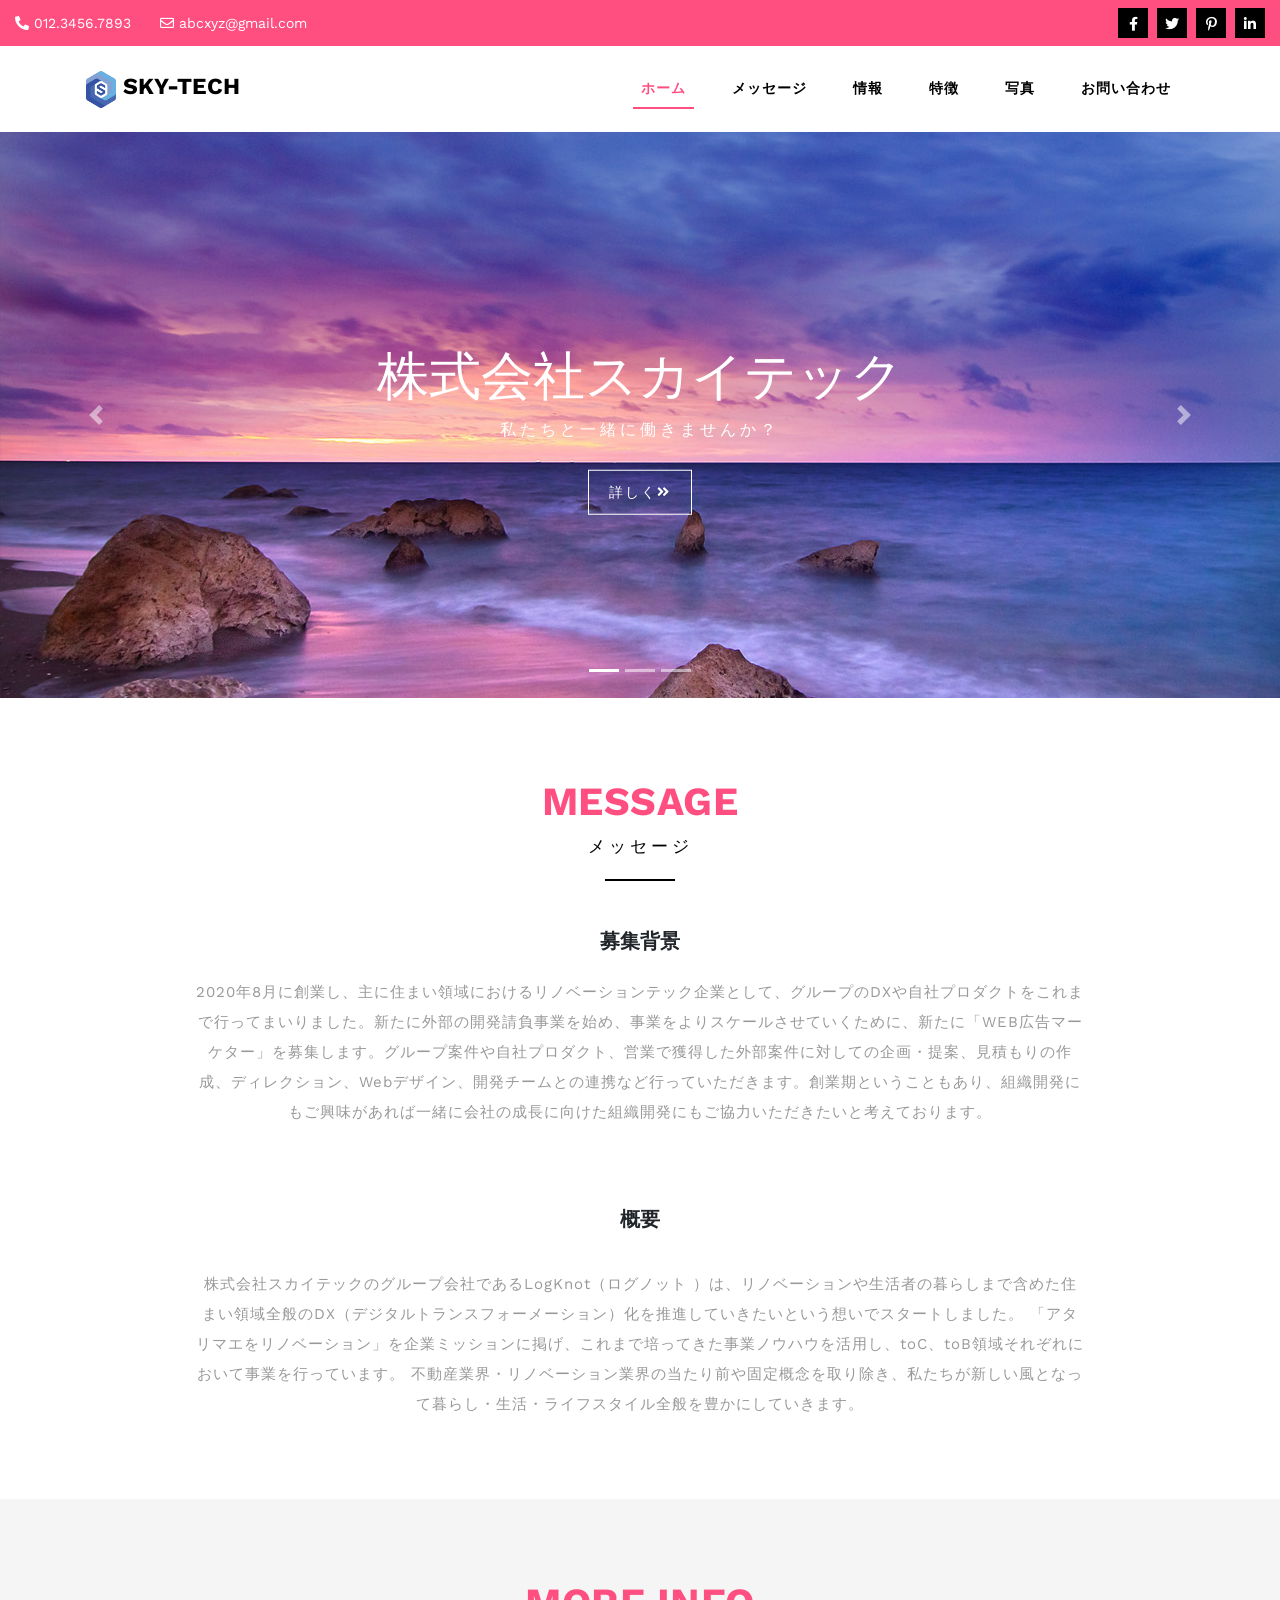
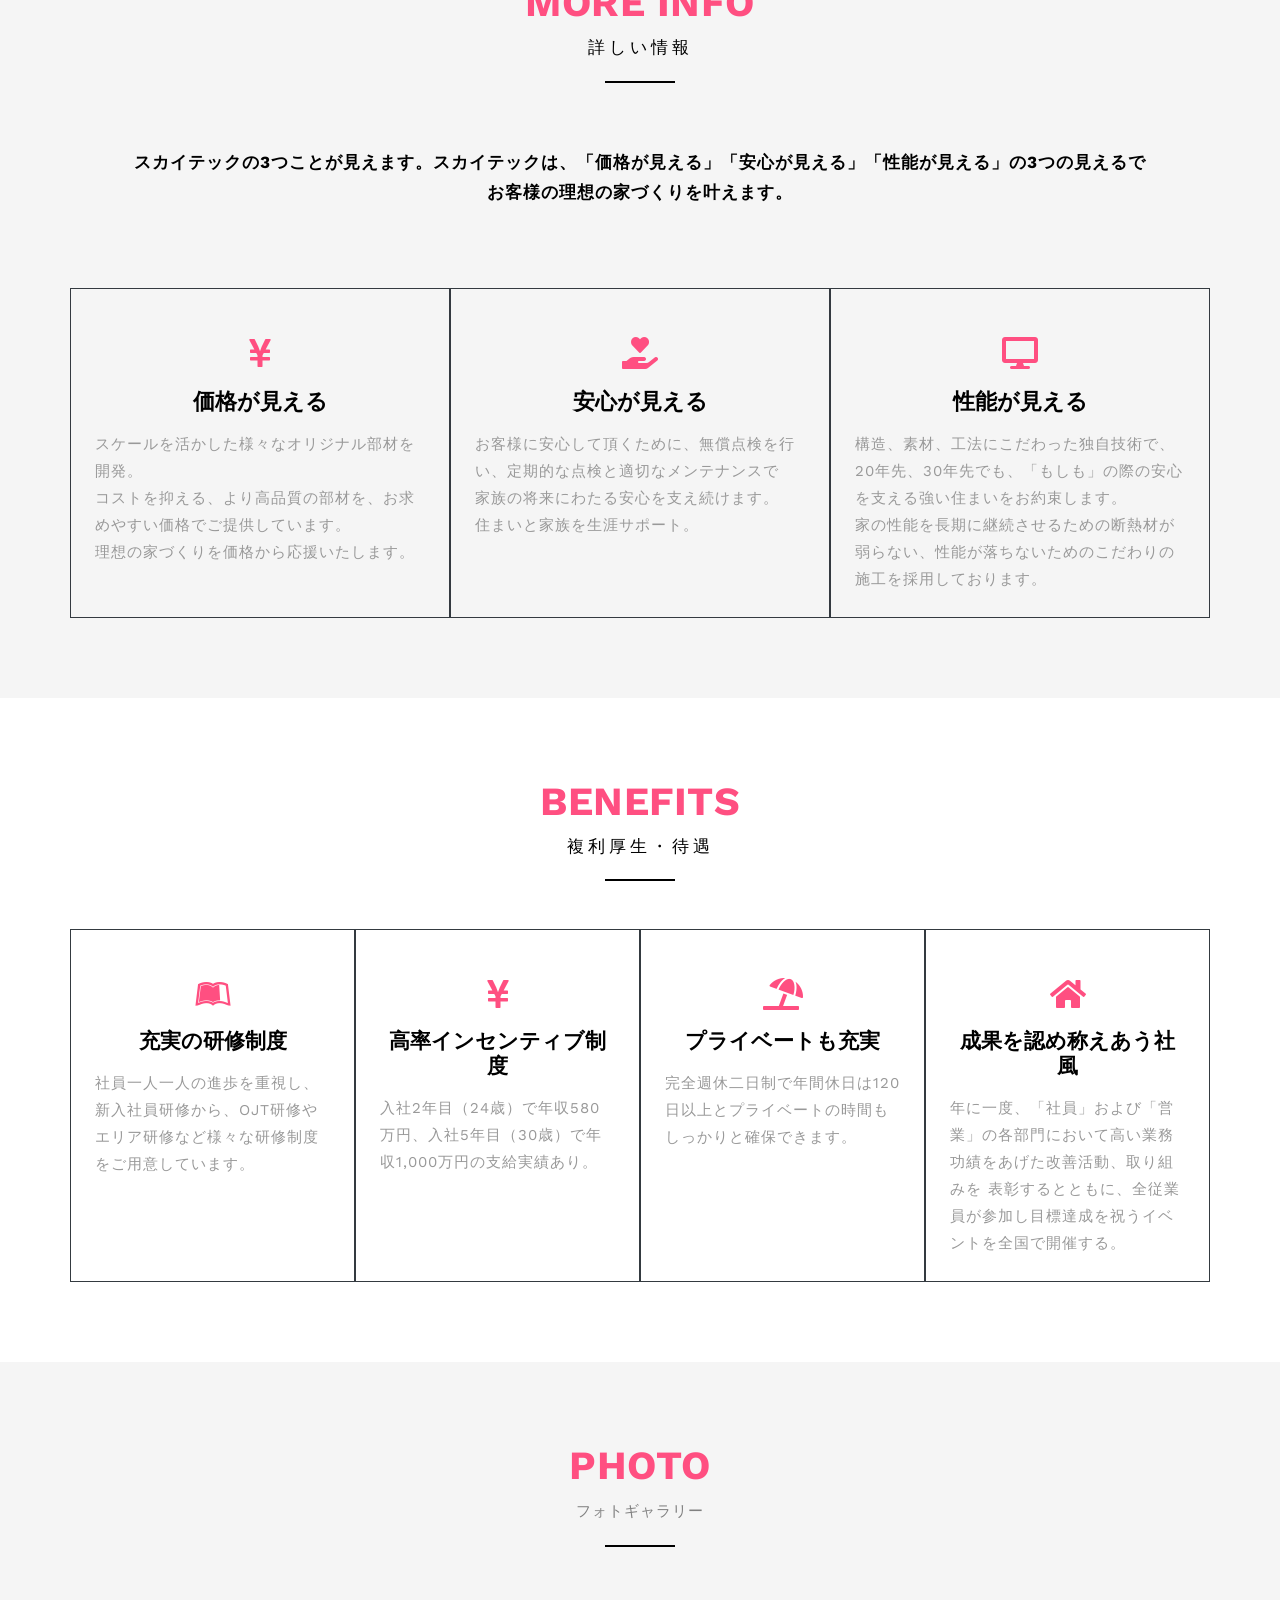
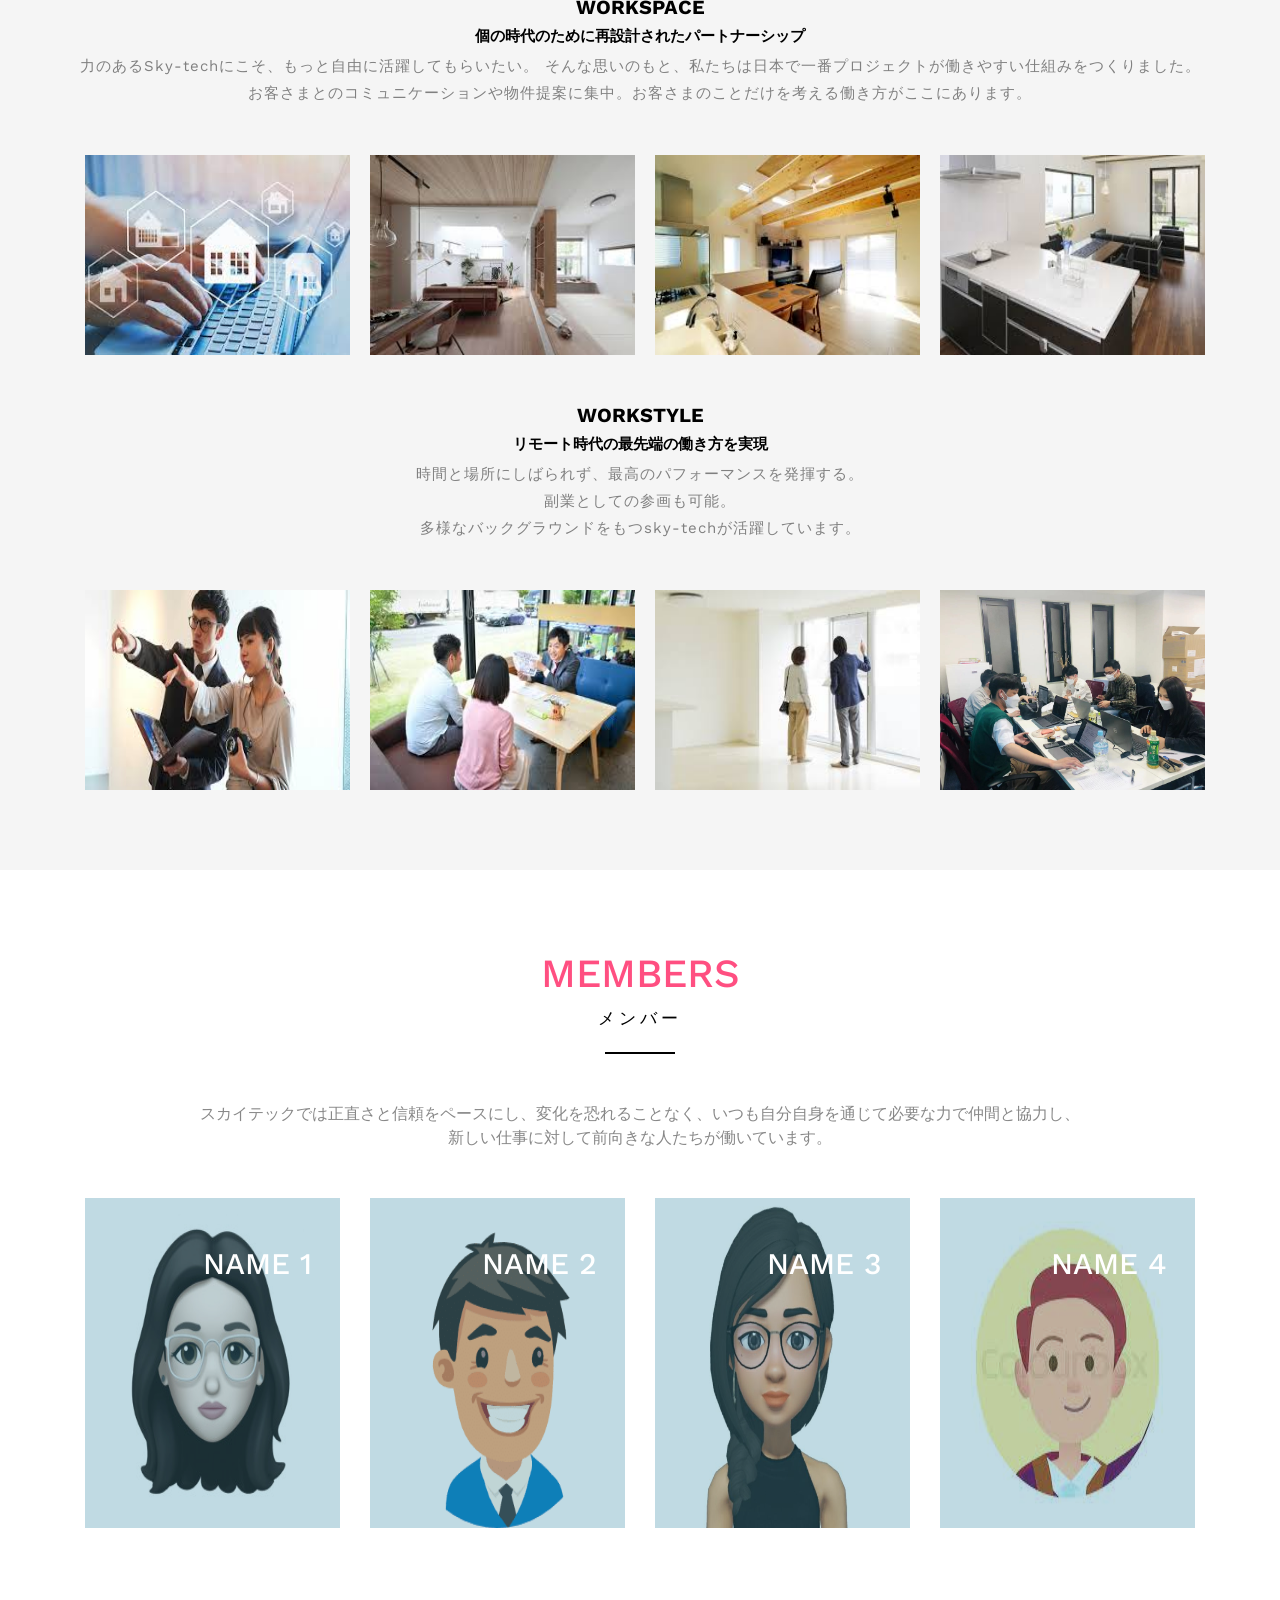
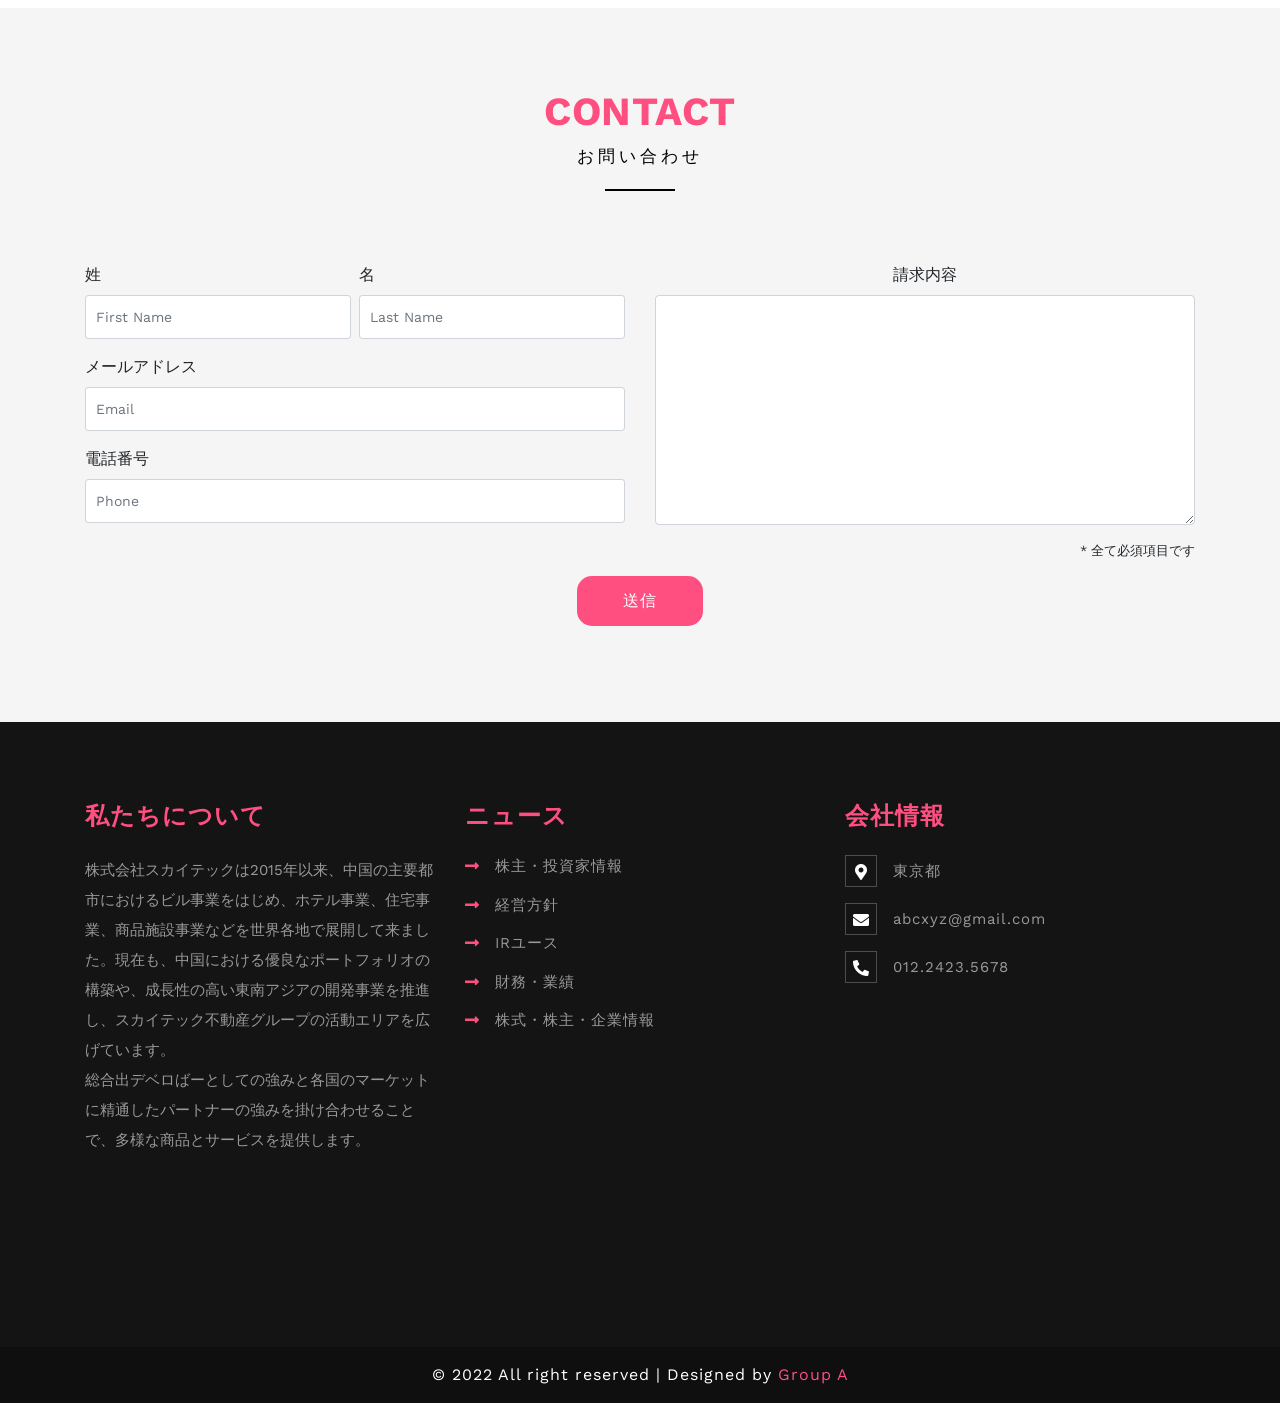
==== index.html @ 2523e14b "logo編集" ====
<!DOCTYPE html>
<html lang="en">

<head>
    <meta charset="UTF-8">
    <meta http-equiv="X-UA-Compatible" content="IE=edge">
    <meta name="viewport" content="width=device-width, initial-scale=1.0">
    <!-- FONT GG -->
    <link rel="preconnect" href="https://fonts.googleapis.com">
    <link rel="preconnect" href="https://fonts.gstatic.com" crossorigin>
    <link href="https://fonts.googleapis.com/css2?family=Work+Sans:wght@300;400;700&display=swap" rel="stylesheet">

    <!-- FONT AWESOME -->
    <link rel="stylesheet" href="https://cdnjs.cloudflare.com/ajax/libs/font-awesome/5.15.3/css/all.min.css">

    <link rel="stylesheet" href="css/bootstrap.min.css">
    <link rel="stylesheet" href="css/main.css">
    <title>SKY-TECH</title>

    <link rel = "icon" href ="img/lolo.png">
</head>

<body>
    <!-- HEADER -->
    <header>
        <div class="header__top d-flex justify-content-between align-items-center text-center container-fluid py-2">
            <div class="header__left">
                <a href="tel:08078815542" class="text-white text-decoration-none mr-4"><i class="fas fa-phone-alt"></i>
                    012.3456.7893</a>
                <a href="mailto:abcxyz@gmail.com" class="text-white text-decoration-none"><i
                        class="far fa-envelope"></i> abcxyz@gmail.com</a>
            </div>
            <div class="header__right">
                <a href="#"><i class="fab fa-facebook-f"></i></a>
                <a href="#"><i class="fab fa-twitter"></i></a>
                <a href="#"><i class="fab fa-pinterest-p"></i></a>
                <a href="#"><i class="fab fa-linkedin-in"></i></a>
            </div>
        </div>
        <nav class="navSkytech navbar navbar-expand-md container">
            <a class="navbar-brand text-center" href="#">
                <img src="img/lolo.png" alt="">
                <p class="mb-0"></i> SKY-TECH</p>
            </a>
            <button class="navbar-toggler" type="button" data-toggle="collapse" data-target="#navSkytech"
                aria-controls="navbarNavDropdown" aria-expanded="false" aria-label="Toggle navigation">
                <i class="fa fa-bars"></i>
            </button>
            <div class="collapse navbar-collapse" id="navSkytech">
                <ul class="navbar-nav ml-auto">
                    <li class="nav-item active">
                        <a class="nav-link" href="#">ホーム<span class="sr-only">(current)</span></a>
                    </li>
                    <li class="nav-item">
                        <a class="nav-link" href="#message">メッセージ</a>
                    </li>
                    <li class="nav-item">
                        <a class="nav-link" href="#info">情報</a>
                    </li>
                    <li class="nav-item">
                        <a class="nav-link" href="#benefit">特徴</a>
                    </li>
                    <li class="nav-item">
                        <a class="nav-link" href="#photo">写真</a>
                    </li>
                    <li class="nav-item">
                        <a class="nav-link" href="#contact">お問い合わせ</a>
                    </li>
                </ul>
            </div>
        </nav>
    </header>
    <nav class="navSkytech navbar navbar-expand-md container-fluid" id="navFixed">
        <a class="navbar-brand text-center" href="#">
            <img src="img/lolo.png" alt="">
            <p class="mb-0"></i> SKY-TECH</p>
        </a>
        <button class="navbar-toggler" type="button" data-toggle="collapse" data-target="#navSkytech"
            aria-controls="navbarNavDropdown" aria-expanded="false" aria-label="Toggle navigation">
            <i class="fa fa-bars"></i>
        </button>
        <div class="collapse navbar-collapse" id="navSkytech">
            <ul class="navbar-nav ml-auto">
                <li class="nav-item active">
                    <a class="nav-link" href="#">ホーム<span class="sr-only">(current)</span></a>
                </li>
                <li class="nav-item">
                    <a class="nav-link" href="#message">メッセージ</a>
                </li>
                <li class="nav-item">
                    <a class="nav-link" href="#info">情報</a>
                </li>
                <li class="nav-item">
                    <a class="nav-link" href="#benefit">特徴</a>
                </li>
                <li class="nav-item">
                    <a class="nav-link" href="#photo">写真</a>
                </li>
                <li class="nav-item">
                    <a class="nav-link" href="#contact">お問い合わせ</a>
                </li>
            </ul>
        </div>
    </nav>
    <!-- CAROUSEL -->
    <section class="cyper-carousel">
        <div id="carousel-skytech" class="carousel slide" data-ride="carousel">
            <ol class="carousel-indicators">
                <li data-target="#carousel-skytech" data-slide-to="0" class="active"></li>
                <li data-target="#carousel-skytech" data-slide-to="1"></li>
                <li data-target="#carousel-skytech" data-slide-to="2"></li>
            </ol>
            <div class="carousel-inner">
                <div class="carousel-item active">
                    <img src="./img/img (130).jpeg" class="d-block w-100" alt="banner1">
                    <div class="container carousel-caption">
                        <h1>株式会社スカイテック</h1>
                        <p>私たちと一緒に働きませんか？</p>
                        <button class="btn">詳しく<i class="fa fa-angle-double-right"></i></button>
                    </div>
                </div>
                <div class="carousel-item">
                    <img src="./img/img (15).jpeg" class="d-block w-100" alt="banner2">
                    <div class="container carousel-caption">
                        <h1>株式会社スカイテック</h1>
                        <p>世の中の変化や課題に対応する新しい街を作りましょう！！</p>
                        <button class="btn">詳しく<i class="fa fa-angle-double-right"></i></button>
                    </div>
                </div>
                <div class="carousel-item">
                    <img src="./img/img (16).jpeg" class="d-block w-100" alt="banner3">
                    <div class="container carousel-caption">
                        <h1>株式会社スカイテック</h1>
                        <p>市民のために安全な家を建てましょう！！</p>
                        <button class="btn">詳しく<i class="fa fa-angle-double-right"></i></button>
                    </div>
                </div>
            </div>
            <a class="carousel-control-prev" href="#carousel-skytech" role="button" data-slide="prev">
                <span class="carousel-control-prev-icon" aria-hidden="true"></span>
                <span class="sr-only">Previous</span>
            </a>
            <a class="carousel-control-next" href="#carousel-skytech" role="button" data-slide="next">
                <span class="carousel-control-next-icon" aria-hidden="true"></span>
                <span class="sr-only">Next</span>
            </a>
        </div>
    </section>
    <!-- MESSAGE -->
    <div class="message section" id="message">
        <div class="message__content">
            <div class="heading">
                <h2>MESSAGE</h2>
                <p>メッセージ</p>
            </div>
            <div class="container message__item">
                <h3>募集背景</h3>
                <p>2020年8月に創業し、主に住まい領域におけるリノベーションテック企業として、グループのDXや自社プロダクトをこれまで行ってまいりました。新たに外部の開発請負事業を始め、事業をよりスケールさせていくために、新たに「WEB広告マーケター」を募集します。グループ案件や自社プロダクト、営業で獲得した外部案件に対しての企画・提案、見積もりの作成、ディレクション、Webデザイン、開発チームとの連携など行っていただきます。創業期ということもあり、組織開発にもご興味があれば一緒に会社の成長に向けた組織開発にもご協力いただきたいと考えております。
                </p>
                <h3>概要</h3>
                <p><br>株式会社スカイテックのグループ会社であるLogKnot（ログノット ）は、リノベーションや生活者の暮らしまで含めた住まい領域全般のDX（デジタルトランスフォーメーション）化を推進していきたいという想いでスタートしました。 「アタリマエをリノベーション」を企業ミッションに掲げ、これまで培ってきた事業ノウハウを活用し、toC、toB領域それぞれにおいて事業を行っています。 不動産業界・リノベーション業界の当たり前や固定概念を取り除き、私たちが新しい風となって暮らし・生活・ライフスタイル全般を豊かにしていきます。
                </p>
            </div>
        </div>
    </div>

    <!-- INFO -->
    <section class="info section" id="info">
        <div class="heading">
            <h2>MORE INFO</h2>
            <p>詳しい情報</p>
        </div>
        <div class="info__content">
            <p>スカイテックの3つことが見えます。スカイテックは、「価格が見える」「安心が見える」「性能が見える」の3つの見えるでお客様の理想の家づくりを叶えます。</p>
            <div class="info__table container">
                <div class="row">
                    <div class="p-4 mb-4 mb-md-0 col-4 border border-dark">
                        <div class="info__item">
                            <div class="info__icon mt-4">
                                <i class="fa fa-yen-sign"></i>
                            </div>
                            <h3>価格が見える</h3>
                            <p>スケールを活かした様々なオリジナル部材を開発。<br>コストを抑える、より高品質の部材を、お求めやすい価格でご提供しています。<br>理想の家づくりを価格から応援いたします。
                            </p>
                        </div>
                    </div>
                    <div class="p-4 mb-4 mb-md-0 col-4 border border-dark">
                        <div class="info__item">
                            <div class="info__icon mt-4">
                                <i class="fa fa-hand-holding-heart"></i>
                            </div>
                            <h3>安心が見える</h3>
                            <p>お客様に安心して頂くために、無償点検を行い、定期的な点検と適切なメンテナンスで
                                <br>家族の将来にわたる安心を支え続けます。<br>住まいと家族を生涯サポート。
                            </p>
                        </div>
                    </div>
                    <br />
                    <div class="p-4 mb-4 mb-md-0 col-4 border border-dark">
                        <div class="info__item">
                            <div class="info__icon mt-4">
                                <i class="fa fa-desktop"></i>
                            </div>
                            <h3>性能が見える</h3>
                            <p>構造、素材、工法にこだわった独自技術で、20年先、30年先でも、「もしも」の際の安心を支える強い住まいをお約束します。<br>家の性能を長期に継続させるための断熱材が弱らない、性能が落ちないためのこだわりの施工を採用しております。
                            </p>
                        </div>
                    </div>
                </div>
            </div>
        </div>
    </section>

    <!-- BENEFIT -->
    <section class="benefit section" id="benefit">
        <div class="heading">
            <h2>BENEFITS</h2>
            <p>複利厚生・待遇</p>
        </div>
        <div class="benefit__content container">
            <div class="row">
                <div class="p-4 mb-4 mb-md-0 col-3 border border-dark">
                    <div class="benefit__item">
                        <div class="benefit__icon mt-4">
                            <i class="fab fa-leanpub"></i>
                        </div>
                        <h3>充実の研修制度</h3>
                        <p>社員一人一人の進歩を重視し、新入社員研修から、OJT研修やエリア研修など様々な研修制度をご用意しています。</p>
                    </div>
                </div>

                <div class="p-4 mb-4 mb-md-0 col-3 border border-dark">
                    <div class="benefit__item">
                        <div class="benefit__icon mt-4">
                            <i class="fa fa-yen-sign"></i>
                        </div>
                        <h3>高率インセンティブ制度</h3>
                        <p>入社2年目（24歳）で年収580万円、入社5年目（30歳）で年収1,000万円の支給実績あり。</p>
                    </div>
                </div>
                <div class="p-4 mb-4 mb-md-0 col-3 border border-dark">
                    <div class="benefit__item">
                        <div class="benefit__icon mt-4">
                            <i class="fa fa-umbrella-beach"></i>
                        </div>
                        <h3>プライベートも充実</h3>
                        <p>完全週休二日制で年間休日は120日以上とプライベートの時間もしっかりと確保できます。</p>
                    </div>
                </div>
                <div class="p-4 mb-4 mb-md-0 col-3  border border-dark">
                    <div class="benefit__item">
                        <div class="benefit__icon mt-4">
                            <i class="fa fa-home"></i>
                        </div>
                        <h3>成果を認め称えあう社風</h3>
                        <p>年に一度、「社員」および「営業」の各部門において高い業務功績をあげた改善活動、取り組みを
                            表彰するとともに、全従業員が参加し目標達成を祝うイベントを全国で開催する。</p>
                    </div>
                </div>
            </div>
        </div>
    </section>

    <!-- PHOTO -->
    <section class="photo section" id="photo">
        <div class="heading">
            <h2>PHOTO</h2>
            <p>フォトギャラリー</p>
        </div>
        <h4>WORKSPACE</h4>

        <h3>個の時代のために再設計されたパートナーシップ</h3>
        <p>力のあるSky-techにこそ、もっと自由に活躍してもらいたい。
            そんな思いのもと、私たちは日本で一番プロジェクトが働きやすい仕組みをつくりました。</br>
            お客さまとのコミュニケーションや物件提案に集中。お客さまのことだけを考える働き方がここにあります。</p>
        <div class="container mt-5">
            <div class="row">
                <div class="col-3 photo__item">
                    <img src="img/download.jpg" width="300" height="200" alt="">
                </div>
                <div class="col-3 photo__item">
                    <img src="img/images1.jpg" width="300" height="200" alt="">
                </div>
                <div class="col-3 photo__item">
                    <img src="img/images 4.jpg" width="300" height="200" alt="">
                </div>
                <div class="col-3 photo__item">
                    <img src="img/images 6.jpg" width="300" height="200" alt="">
                </div>
            </div>
        </div>
        <h4 class="mt-5">WORKSTYLE</h4>
        <h3>リモート時代の最先端の働き方を実現</h3>
        <p>時間と場所にしばられず、最高のパフォーマンスを発揮する。</br>
            副業としての参画も可能。</br>
            多様なバックグラウンドをもつsky-techが活躍しています。</p>
        <div class="container mt-5">
            <div class="row">
                <div class="col-3 photo__item">
                    <img src="img/images2.jpg" width="300" height="200" alt="">
                </div>
                <div class="col-3 photo__item">
                    <img src="img/images3.jpg" width="300" height="200" alt="">
                </div>
                <div class="col-3 photo__item">
                    <img src="img/images 5.jpg" width="300" height="200" alt="">
                </div>
                <div class="col-3 photo__item">
                    <img src="img/We.jpg" width="300" height="200" alt="">
                </div>
            </div>
        </div>
    </section>

    <!-- MEMBER -->
    <section class="member section" id="member">
        <div class="heading">
            <h1 style="color:#ff4f81;text-align:center">MEMBERS</h1>
            <p>メンバー</p>
        </div>
        <p>スカイテックでは正直さと信頼をペースにし、変化を恐れることなく、いつも自分自身を通じて必要な力で仲間と協力し、<br>新しい仕事に対して前向きな人たちが働いています。</p>
        <div class="container mt-5">
            <div class="row">
                <div class="col-3 member__content">
                    <div class="col-12 member__item">
                        <img src="img/A1.jpg" alt="">
                        <figcaption class="member__overlay">
                            <h3>NAME 1</h3>
                            <p>技術者</p>
                        </figcaption>
                    </div>
                </div>
                <div class="col-3 member__content">
                    <div class="col-12 member__item">
                        <img src="img/A3.png" alt="">
                        <figcaption class="member__overlay">
                            <h3>NAME 2</h3>
                            <p>技術者</p>
                        </figcaption>
                    </div>
                </div>
                <div class="col-3 member__content">
                    <div class="col-12 member__item">
                        <img src="img/A2.jpg" alt="">
                        <figcaption class="member__overlay">
                            <h3>NAME 3</h3>
                            <p>技術者</p>
                        </figcaption>
                    </div>
                </div>
                <div class="col-3 member__content">
                    <div class="col-12 member__item">
                        <img src="img/A4.jpg" alt="">
                        <figcaption class="member__overlay">
                            <h3>NAME 4</h3>
                            <p>技術者</p>
                        </figcaption>
                    </div>
                </div>
            </div>
        </div>
    </section>

    <!-- CONTACT -->
    <section class="contact section" id="contact">
        <div class="heading">
            <h2>CONTACT</h2>
            <p>お問い合わせ</p>
        </div>
        <br>
        <div class="container">
            <form role="form">
                <div class="row">
                    <div class="col-md-6">
                        <div class="row">
                            <div class="form-group input-group-sm col-md-6 pr-md-1">
                                <label for="field-first_name">姓</label>
                                <input type="text" class="form-control form-control-sm text-muted" id="field-first_name"
                                    name="first_name" placeholder="First Name" autocomplete="given-name" required="">
                            </div>
                            <div class="form-group input-group-sm col-md-6 pl-md-1">
                                <label for="field-last_name">名</label>
                                <input type="text" class="form-control form-control-sm text-muted" id="field-last_name"
                                    name="last_name" placeholder="Last Name" autocomplete="family-name" required="">
                            </div>
                        </div>
                        <div class="form-group input-group-sm">
                            <label for="field-email">メールアドレス</label>
                            <input type="email" class="form-control form-control-sm text-muted" id="field-email"
                                name="email" placeholder="Email" autocomplete="email" required="">
                        </div>
                        <div class="form-group input-group-sm">
                            <label for="field-telephone">電話番号</label>
                            <input type="tel" class="form-control form-control-sm text-muted" id="field-telephone"
                                name="telephone" placeholder="Phone" autocomplete="tel">
                        </div>
                    </div>
                    <div class="col-md-6">
                        <div class="form-group">
                            <center><label for="field-message">請求内容</label></center>
                            <textarea id="field-message" class="form-control" name="message"></textarea>
                        </div>
                        <p class="small text-right">* 全て必須項目です</p>
                    </div>
                </div>

                <div class="submit">
                    <div class="form-group text-center">
                        <button type="submit" class="btn" id="submit">送信</button>
                    </div>
                </div>
            </form>
        </div>
    </section>

    <!-- FOOTER -->
    <footer>
        <div class="footer__top section">
            <div class="footer__content container">
                <div class="row">
                    <div class="col-12 col-lg-4">
                        <h3>私たちについて</h3>
                        <p>株式会社スカイテックは2015年以来、中国の主要都市におけるビル事業をはじめ、ホテル事業、住宅事業、商品施設事業などを世界各地で展開して来ました。現在も、中国における優良なポートフォリオの構築や、成長性の高い東南アジアの開発事業を推進し、スカイテック不動産グループの活動エリアを広げています。<br>
                            総合出デベロばーとしての強みと各国のマーケットに精通したパートナーの強みを掛け合わせることで、多様な商品とサービスを提供します。</p>
                    </div>
                    <div class="col-12 col-lg-4">
                        <h3>ニュース</h3>
                        <div class="footer__link">
                            <i class="fa fa-long-arrow-alt-right"></i>
                            <a href="#">株主・投資家情報</a>
                        </div>
                        <div class="footer__link">
                            <i class="fa fa-long-arrow-alt-right"></i>
                            <a href="#">経営方針</a>
                        </div>
                        <div class="footer__link">
                            <i class="fa fa-long-arrow-alt-right"></i>
                            <a href="#">IRユース</a>
                        </div>
                        <div class="footer__link">
                            <i class="fa fa-long-arrow-alt-right"></i>
                            <a href="#">財務・業績</a>
                        </div>
                        <div class="footer__link">
                            <i class="fa fa-long-arrow-alt-right"></i>
                            <a href="#">株式・株主・企業情報</a>
                        </div>
                    </div>
                    <div class="col-12 col-lg-4">
                        <h3>会社情報</h3>
                        <div class="footer__contact">
                            <i class="fa fa-map-marker-alt"></i>
                            <a href="#"> 東京都</a>
                        </div>
                        <div class="footer__contact">
                            <i class="fa fa-envelope"></i>
                            <a href="mailto:abcxyz@gmail.com"> abcxyz@gmail.com</a>
                        </div>
                        <div class="footer__contact">
                            <i class="fas fa-phone-alt"></i>
                            <a href="tel:012345678">012.2423.5678</a>
                        </div>
                    </div>
                </div>
            </div>
        </div>
        <div class="footer__bot">
            <div>
                &copy; 2022 All right reserved | Designed by <a href="#">Group A</a>
            </div>
        </div>
    </footer>

    <!-- BACK-TO-TOP -->
    <a href="#" class="back-to-top cd-top text-replace js-cd-top">
        <i class="fa fa-angle-up"></i>
    </a>

    <!-- BACK-TO-TOP JS -->
    <script src="./js/util.js"></script>
    <script src="./js/main-back-to-top.js"></script>

    <script src="js/jquery-3.6.0.min.js"></script>
    <script src="js/bootstrap.bundle.min.js"></script>
    <script src="js/main.js"></script>
</body>

</html>
---- css/main.css ----
/* GLOBAL */
html,
body {
    font-family: 'Work Sans', sans-serif;
    scroll-behavior: smooth;
}

.heading {
    text-align: center;
    margin-bottom: 3rem;
}

.heading h2 {
    font-size: 40px;
    color: #ff4f81;
    font-weight: bold;
    letter-spacing: .5px;
    text-transform: uppercase;
}

.heading p {
    text-transform: capitalize;
    letter-spacing: 4px;
    color: black;
    font-size: 17px;
}

.heading p::after {
    display: block;
    content: "";
    width: 70px;
    height: 2px;
    background-color: black;
    margin: 20px auto;
}

.section {
    padding: 5rem 0;
}

.heading--white p {
    color: white;
}

/* HEADER */
.header__top {
    font-size: .875rem;
    background-color: #ff4f81;
}

.header__left a {
    transition: all .5s;
}

.header__left a:hover {
    color: black !important;
}

.header__right a {
    display: inline-block;
    color: white;
    background-color: black;
    width: 30px;
    height: 30px;
    line-height: 30px;
    border: 1px solid black;
    margin-left: .25rem;
    transition: all .5s;
}

.header__right a:hover {
    background-color: white;
    border-color: white;
    color: #ff4f81;
}

/* HEADER FIXED */
#navFixed {
    position: fixed;
    z-index: 999;
    background-color: #fff;
    transition: 0.5s;
    box-shadow: 0 2px 2px rgba(0, 0, 0, 0.1);
    padding: 0 15%;
    opacity: 0;
}

#navSkytech{
    height: 70px;
}

/* NAVBAR */
.navbar-brand img{
    width: 30px;
    display: inline-block;
}
.navbar-brand>p{
    display: inline;
}
.navSkytech a {
    color: black;
}

.navbar-brand p {
    font-size: 23px;
    font-weight: 700;
}

#navSkytech .nav-item {
    margin: 0 15px;
}

#navSkytech .nav-item::after {
    content: "";
    width: 0;
    height: 2px;
    background-color: #ff4f81;
    display: block;
    transition: all .5s;
}

#navSkytech .nav-item:hover::after {
    width: 100%;
}

#navSkytech .nav-link {
    font-size: 14px;
    font-weight: bold;
    letter-spacing: 1px;
    transition: all .5s;
}

#navSkytech .nav-item:hover .nav-link {
    color: #ff4f81;
}

#navSkytech .nav-item.active .nav-link {
    color: #ff4f81;
}

#navSkytech .nav-item.active::after {
    width: 100%;
}

.navSkytech button:focus {
    outline: none;
}

/* CAROUSEL */
#carousel-skytech .carousel-caption {
    top: 55%;
    left: 50%;
    transform: translate(-50%, -50%);
}

#carousel-skytech .carousel-caption h1 {
    font-size: 52px;
}

#carousel-skytech .carousel-caption p {
    font-weight: 300;
    letter-spacing: 4px;
    line-height: 1.8em;
    width: 70%;
    margin: 0 auto 25px;
}

#carousel-skytech .carousel-caption button {
    font-size: 14px;
    padding: 11px 20px;
    color: white;
    border: 1px solid white;
    border-radius: 0;
    letter-spacing: 2px;
    transition: all .5s;
}

#carousel-skytech .carousel-caption button:hover {
    background-color: #ff4f81;
    border-color: #ff4f81;
}

#carousel-skytech a {
    z-index: 11;
}

/* MESSAGE */
.message__item h3 {
    font-size: 20px;
    font-weight: bold;
    text-align: center;
}

.message__item p {
    width: 80%;
    margin: 0 auto;
    padding: 1rem 0 5rem;
    line-height: 30px;
    letter-spacing: 1px;
    color: #999;
    font-size: 15px;
    text-align: center;
}

.message__item p:last-child {
    padding: 0;
}

/* INFO */
.info {
    background-color: #f5f5f5;
}

.info__content>p {
    width: 80%;
    margin: 0 auto;
    padding: 1rem 0 5rem;
    line-height: 1.8em;
    letter-spacing: 1px;
    color: black;
    font-weight: bold;
    font-size: 17px;
    text-align: center;
}

.info__item .info__icon {
    text-align: center;
    color: #ff4f81;
}

.info__item i {
    font-size: 2rem;
}

.info__item h3 {
    text-align: center;
    font-size: 1.4rem;
    font-weight: bold;
    color: black;
    margin: 1rem 0;
}

.info__item p {
    color: #999;
    font-size: 15px;
    line-height: 1.8em;
    margin: 10px 0 0;
    letter-spacing: 1px;
}

/* BENEFIT */
.benefit__content>p {
    width: 80%;
    margin: 0 auto;
    padding: 1rem 0 5rem;
    line-height: 1.8em;
    letter-spacing: 1px;
    color: black;
    font-weight: bold;
    font-size: 17px;
    text-align: center;
}

.benefit__item .benefit__icon {
    text-align: center;
    color: #ff4f81;
}

.benefit__item i {
    font-size: 2rem;
}

.benefit__item h3 {
    text-align: center;
    font-size: 1.3rem;
    font-weight: bold;
    color: black;
    margin: 1rem 0;
}

.benefit__item p {
    color: #999;
    font-size: 15px;
    line-height: 1.8em;
    margin: 10px 0 0;
    letter-spacing: 1px;
}

/* PHOTO */
.photo {
    background-color: #f5f5f5;
}

.photo p {
    color: grey;
    text-align: center;
    font-size: 15px;
    letter-spacing: 1px;
    line-height: 1.8em;
}

.photo h4 {
    color: black;
    text-align: center;
    font-size: 20px;
    font-weight: bold;

}

.photo h3 {
    color: black;
    text-align: center;
    font-size: 15px;
    font-weight: bold;
}

.photo__item img {
    width: 100%;
    display: block;
}

.photo__item {
    padding-right: 5px;
}

/* MEMBER */
.member>p{
    color: #888;
    text-align: center;
}

.member__item img{
    display: block;
    width: 100%;
    height: 100%;
}

.member__content {
    height: 330px;
}

.member__item{
    position: relative;
    overflow: hidden;
    height: 100%;
}

.member__overlay{
    position: absolute;
    top: 0;
    left: 0;
    width: 100%;
    height: 100%;
    background-color: rgba(48, 132, 163, 0.3);
    color: #fff;
    text-align: right;
    padding: 38px 28px;
}

.member__overlay p{
    font-size: 1.3rem;
    position: absolute;
    bottom: 38px;
    right: 28px;
    transform: translateY(50px);
    opacity: 0;
    transition: all .5s;
}

.member__overlay h3{
    font-size: 1.875rem;
    transform: translateY(10px);
    transition: all .5s;
}

.member__overlay span{
    font-weight: 300;
}

.member__overlay h3::after{
    content: "";
    display: block;
    width: 100%;
    height: 5px;
    background-color: #fff;
    margin-top: 10px;
    transform: translateY(20px);
    transition: all .5s;
    opacity: 0;
}

.member__item:hover h3{
    transform: translateY(-10px);
}

.member__item:hover h3::after{
    transform: translateY(0);
    opacity: 1;
}

.member__item:hover p{
    transform: translateY(0);
    opacity: 1;
}


/* CONTACT */
.contact {
    background-color: #f5f5f5;
}

.required {
    border-radius: 10px;
}

textarea.form-control {
    height: 230px;
}

.form-group button {
    background-color: #ff4f81;
    padding: 12px 45px;
    letter-spacing: 1px;
    border-radius: 0;
    color: #fff;
    outline: none;
    transition: all .5s;
    border-radius: 15px;
}

.form-group button:hover {
    background-color: #ec1955;
    color: #fff;
}

.input-group-sm>.form-control {
    padding: 21px 10px;
}

/* FOOTER */
footer {
    background-color: #141415;
}

.footer__content h3 {
    font-size: 24px;
    font-weight: bold;
    letter-spacing: 1px;
    text-transform: capitalize;
    color: #ff4f81;
    margin-bottom: 1.5rem;
}

.footer__content p {
    color: #999;
    font-size: 15px;
    line-height: 2em;
    margin-bottom: 2rem;
}

.footer__link,
.footer__contact {
    margin-bottom: 1rem;
    display: flex;
    align-items: center;
}

.footer__link i {
    color: #ff4f81;
    margin-right: 1rem;
}

.footer__link a,
.footer__contact a {
    color: #999;
    text-decoration: none;
    line-height: 1.5em;
    font-size: 15px;
    letter-spacing: 1px;
    transition: all .5s;
}

.footer__link a:hover,
.footer__contact a:hover {
    color: #fff;
}

.footer__contact i {
    width: 32px;
    height: 32px;
    line-height: 32px;
    border: 1px solid #4b4b50;
    color: #fff;
    text-align: center;
    margin-right: 1rem;
}

.footer__form label {
    color: #ff4f81;
    font-size: 24px;
    font-weight: bold;
    letter-spacing: 1px;
}

.footer__form input {
    padding: 14px;
    border: none;
    border-radius: 0;
    color: #888;
    letter-spacing: 1px;
    height: auto;
}

.footer__form button {
    background-color: #ff4f81;
    padding: 12px 35px;
    letter-spacing: 1px;
    border-radius: 0;
    color: #fff;
    outline: none;
    transition: all .5s;
}

.footer__form button:hover {
    background-color: #ec1955;
    color: #fff;
}

.footer__bot {
    background-color: #0f0f10;
    text-align: center;
    color: #fff;
    letter-spacing: 1px;
    padding: 1rem 0;
    margin-top: 5rem;
}

.footer__bot a {
    text-decoration: none;
    color: #ff4f81;
    transition: all .5s;
}

.footer__bot a:hover {
    color: #fff;
}

/* BACKTOTOP */
.back-to-top {
    position: fixed;
    right: 20px;
    bottom: 20px;
    visibility: hidden;
    opacity: 0;
}

.back-to-top i {
    color: #fff;
    font-size: 14px;
    background-color: rgba(255, 79, 129, 0.6);
    text-align: center;
    line-height: 40px;
    width: 40px;
    height: 40px;
    transition: .5s;
}

.back-to-top:hover i {
    background-color: #ec1955;
}

.cd-top--is-visible {
    visibility: visible;
    opacity: 1;
}
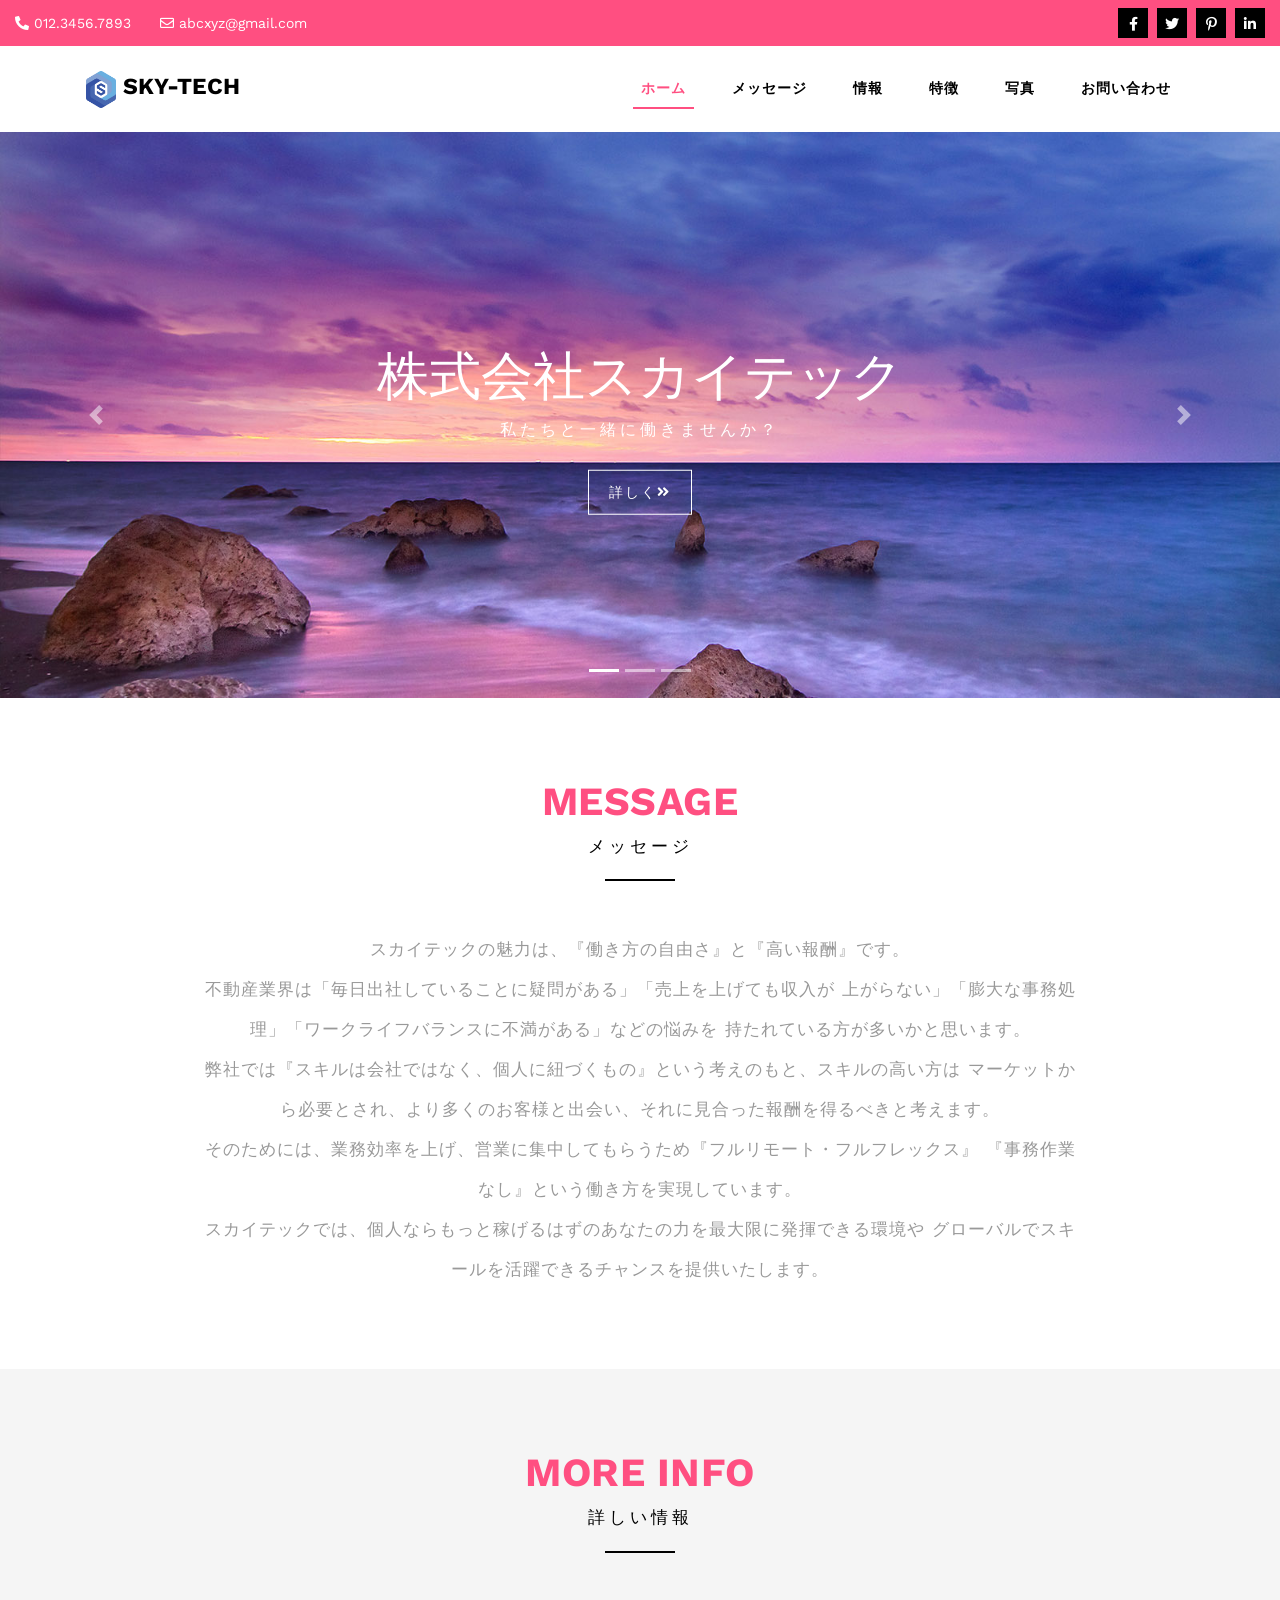
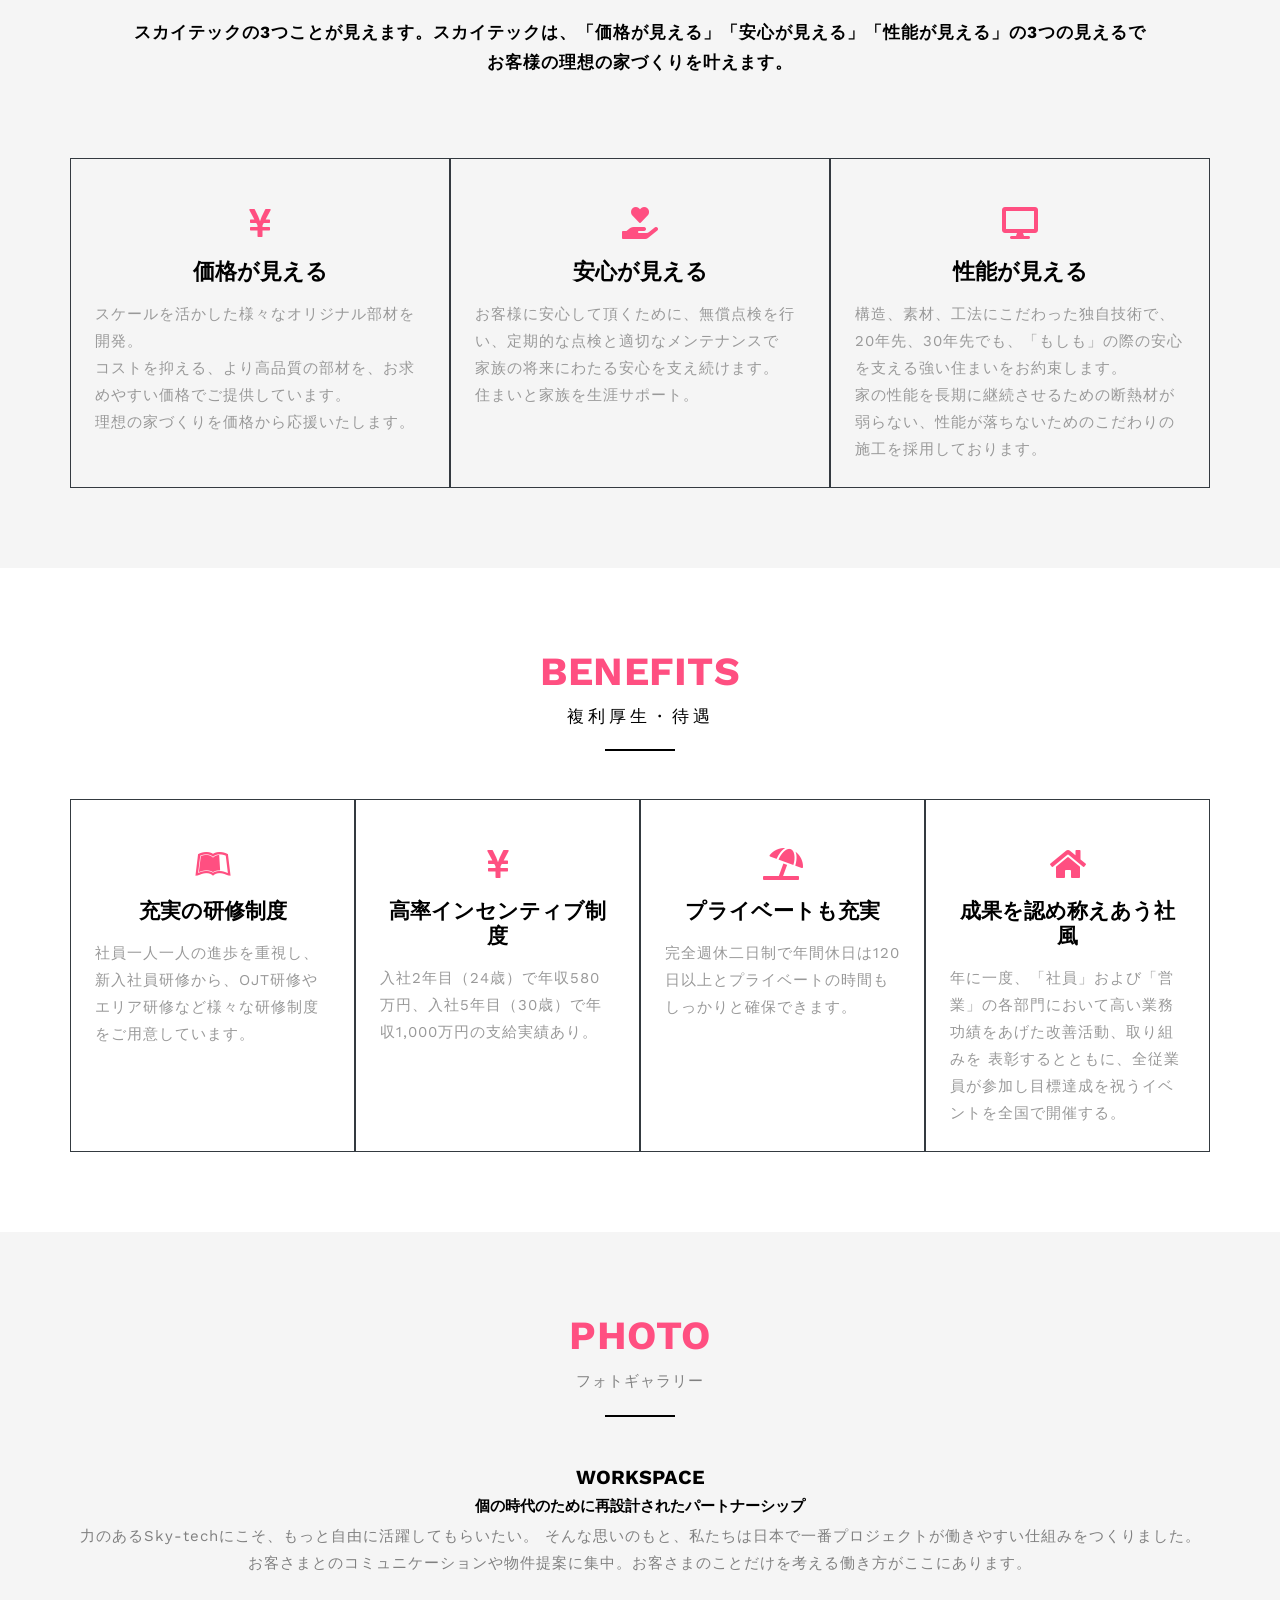
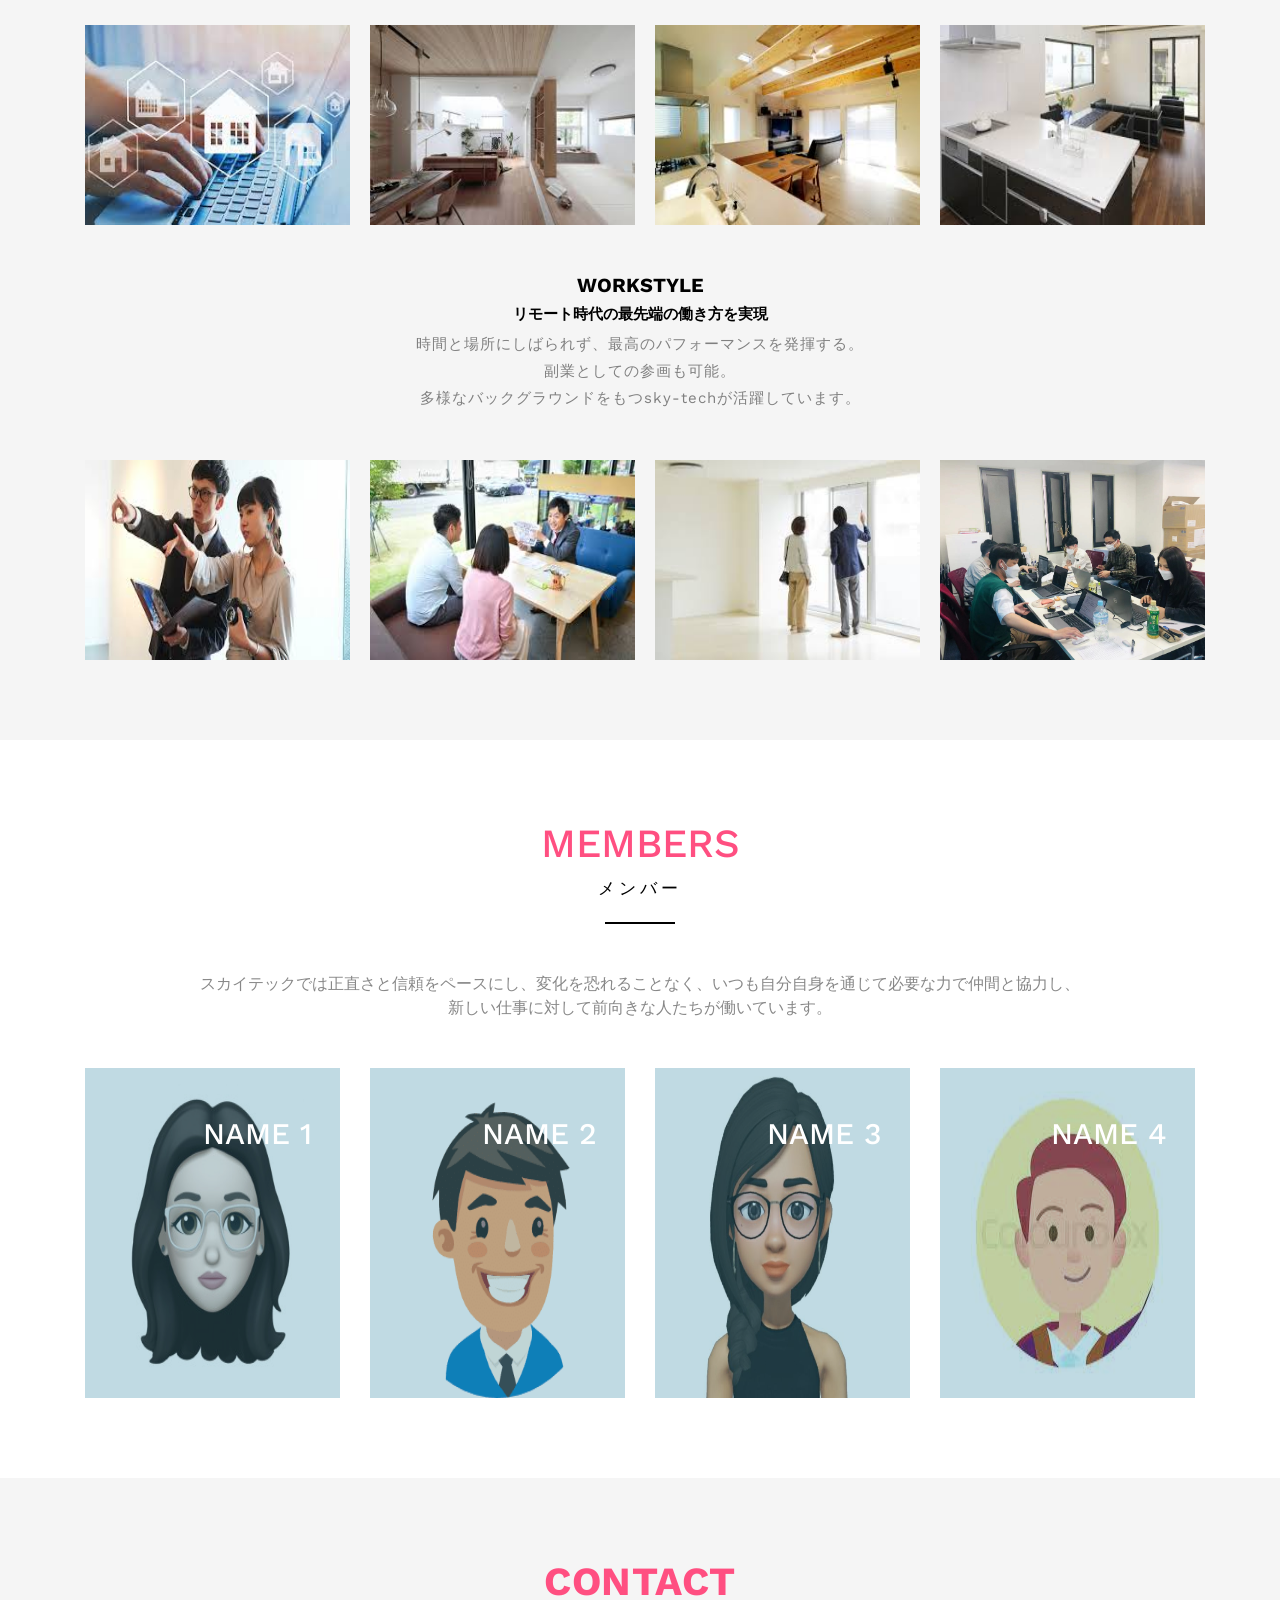
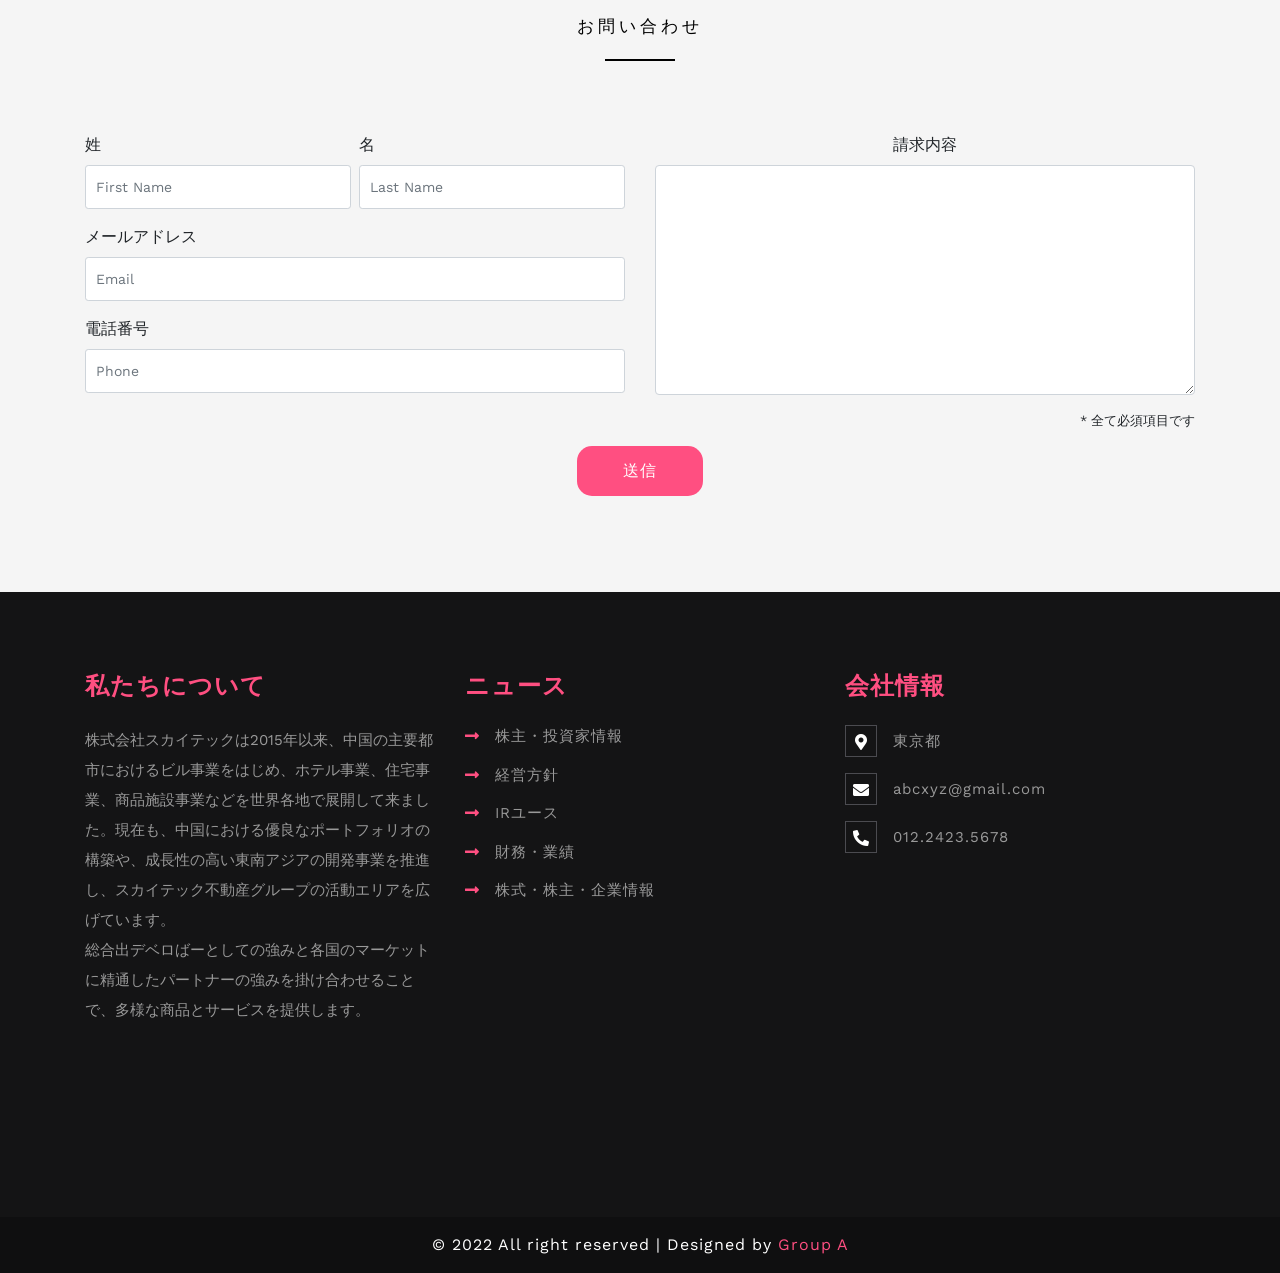
==== commit 3d5608ee: "mesage" ====
--- a/index.html
+++ b/index.html
@@ -17,7 +17,7 @@
     <link rel="stylesheet" href="css/main.css">
     <title>SKY-TECH</title>
 
-    <link rel = "icon" href ="img/lolo.png">
+    <link rel="icon" href="img/lolo.png">
 </head>
 
 <body>
@@ -154,11 +154,19 @@
                 <p>メッセージ</p>
             </div>
             <div class="container message__item">
-                <h3>募集背景</h3>
-                <p>2020年8月に創業し、主に住まい領域におけるリノベーションテック企業として、グループのDXや自社プロダクトをこれまで行ってまいりました。新たに外部の開発請負事業を始め、事業をよりスケールさせていくために、新たに「WEB広告マーケター」を募集します。グループ案件や自社プロダクト、営業で獲得した外部案件に対しての企画・提案、見積もりの作成、ディレクション、Webデザイン、開発チームとの連携など行っていただきます。創業期ということもあり、組織開発にもご興味があれば一緒に会社の成長に向けた組織開発にもご協力いただきたいと考えております。
-                </p>
-                <h3>概要</h3>
-                <p><br>株式会社スカイテックのグループ会社であるLogKnot（ログノット ）は、リノベーションや生活者の暮らしまで含めた住まい領域全般のDX（デジタルトランスフォーメーション）化を推進していきたいという想いでスタートしました。 「アタリマエをリノベーション」を企業ミッションに掲げ、これまで培ってきた事業ノウハウを活用し、toC、toB領域それぞれにおいて事業を行っています。 不動産業界・リノベーション業界の当たり前や固定概念を取り除き、私たちが新しい風となって暮らし・生活・ライフスタイル全般を豊かにしていきます。
+                <p>
+                    スカイテックの魅力は、『働き方の自由さ』と『高い報酬』です。<br>
+                    不動産業界は「毎日出社していることに疑問がある」「売上を上げても収入が
+                    上がらない」「膨大な事務処理」「ワークライフバランスに不満がある」などの悩みを
+                    持たれている方が多いかと思います。<br>
+
+                    弊社では『スキルは会社ではなく、個人に紐づくもの』という考えのもと、スキルの高い方は
+                    マーケットから必要とされ、より多くのお客様と出会い、それに見合った報酬を得るべきと考えます。<br>
+                    そのためには、業務効率を上げ、営業に集中してもらうため『フルリモート・フルフレックス』
+                    『事務作業なし』という働き方を実現しています。<br>
+
+                    スカイテックでは、個人ならもっと稼げるはずのあなたの力を最大限に発揮できる環境や
+                    グローバルでスキールを活躍できるチャンスを提供いたします。
                 </p>
             </div>
         </div>
--- a/css/main.css
+++ b/css/main.css
@@ -185,20 +185,15 @@
 }
 
 /* MESSAGE */
-.message__item h3 {
-    font-size: 20px;
-    font-weight: bold;
-    text-align: center;
-}
 
 .message__item p {
     width: 80%;
     margin: 0 auto;
     padding: 1rem 0 5rem;
-    line-height: 30px;
+    line-height: 40px;
     letter-spacing: 1px;
     color: #999;
-    font-size: 15px;
+    font-size: 17px;
     text-align: center;
 }
 
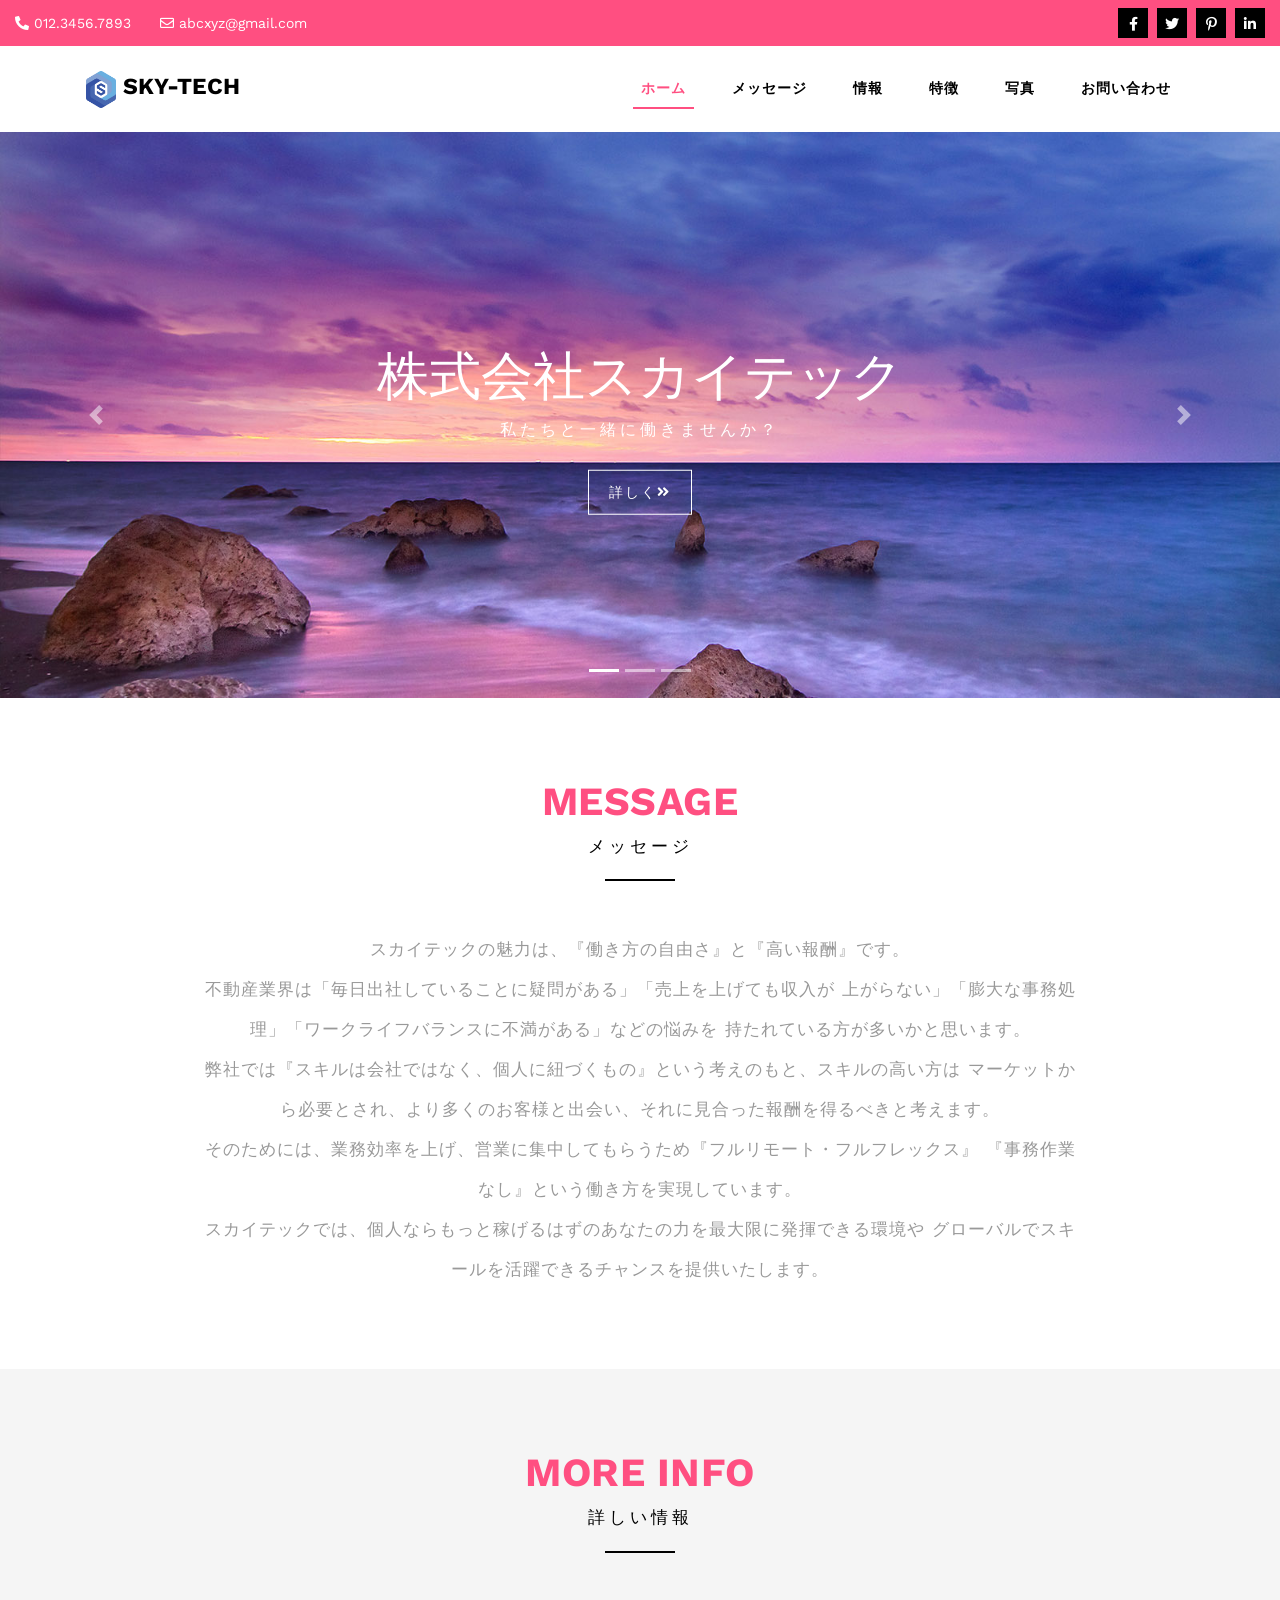
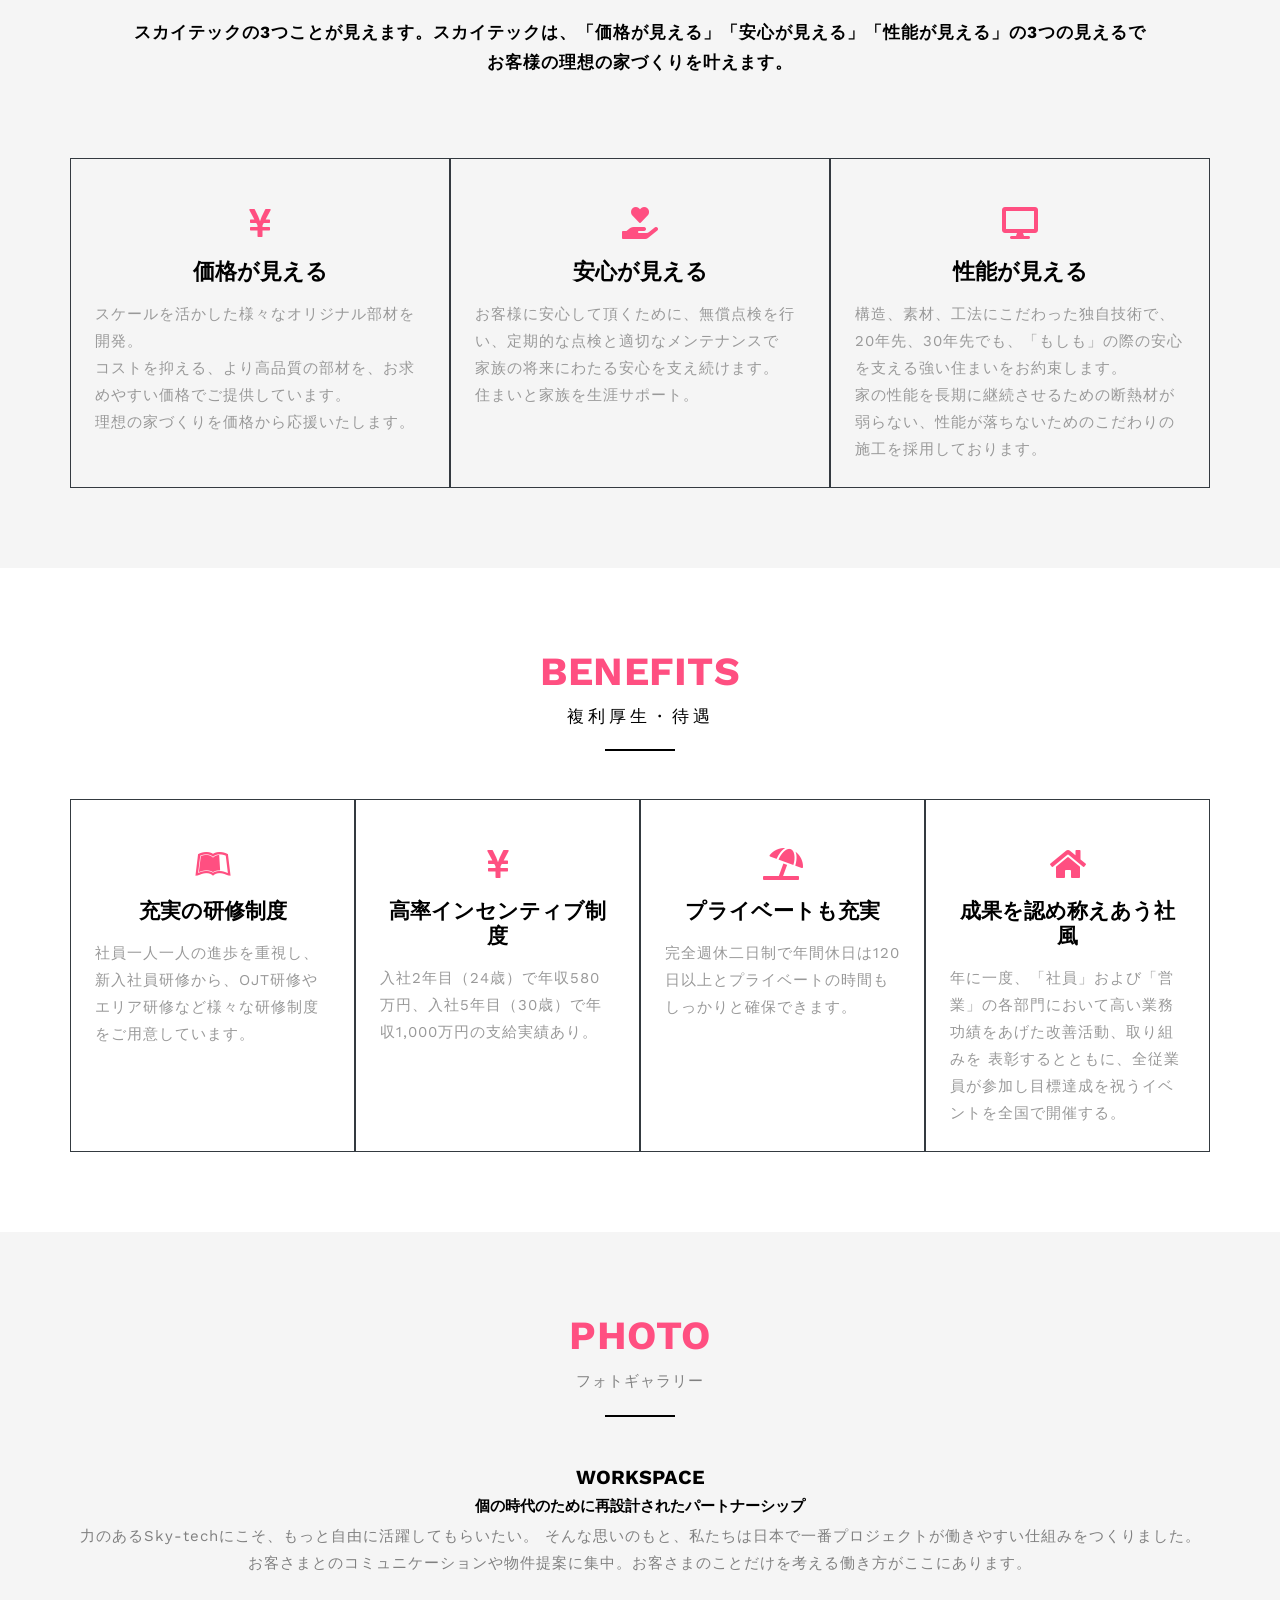
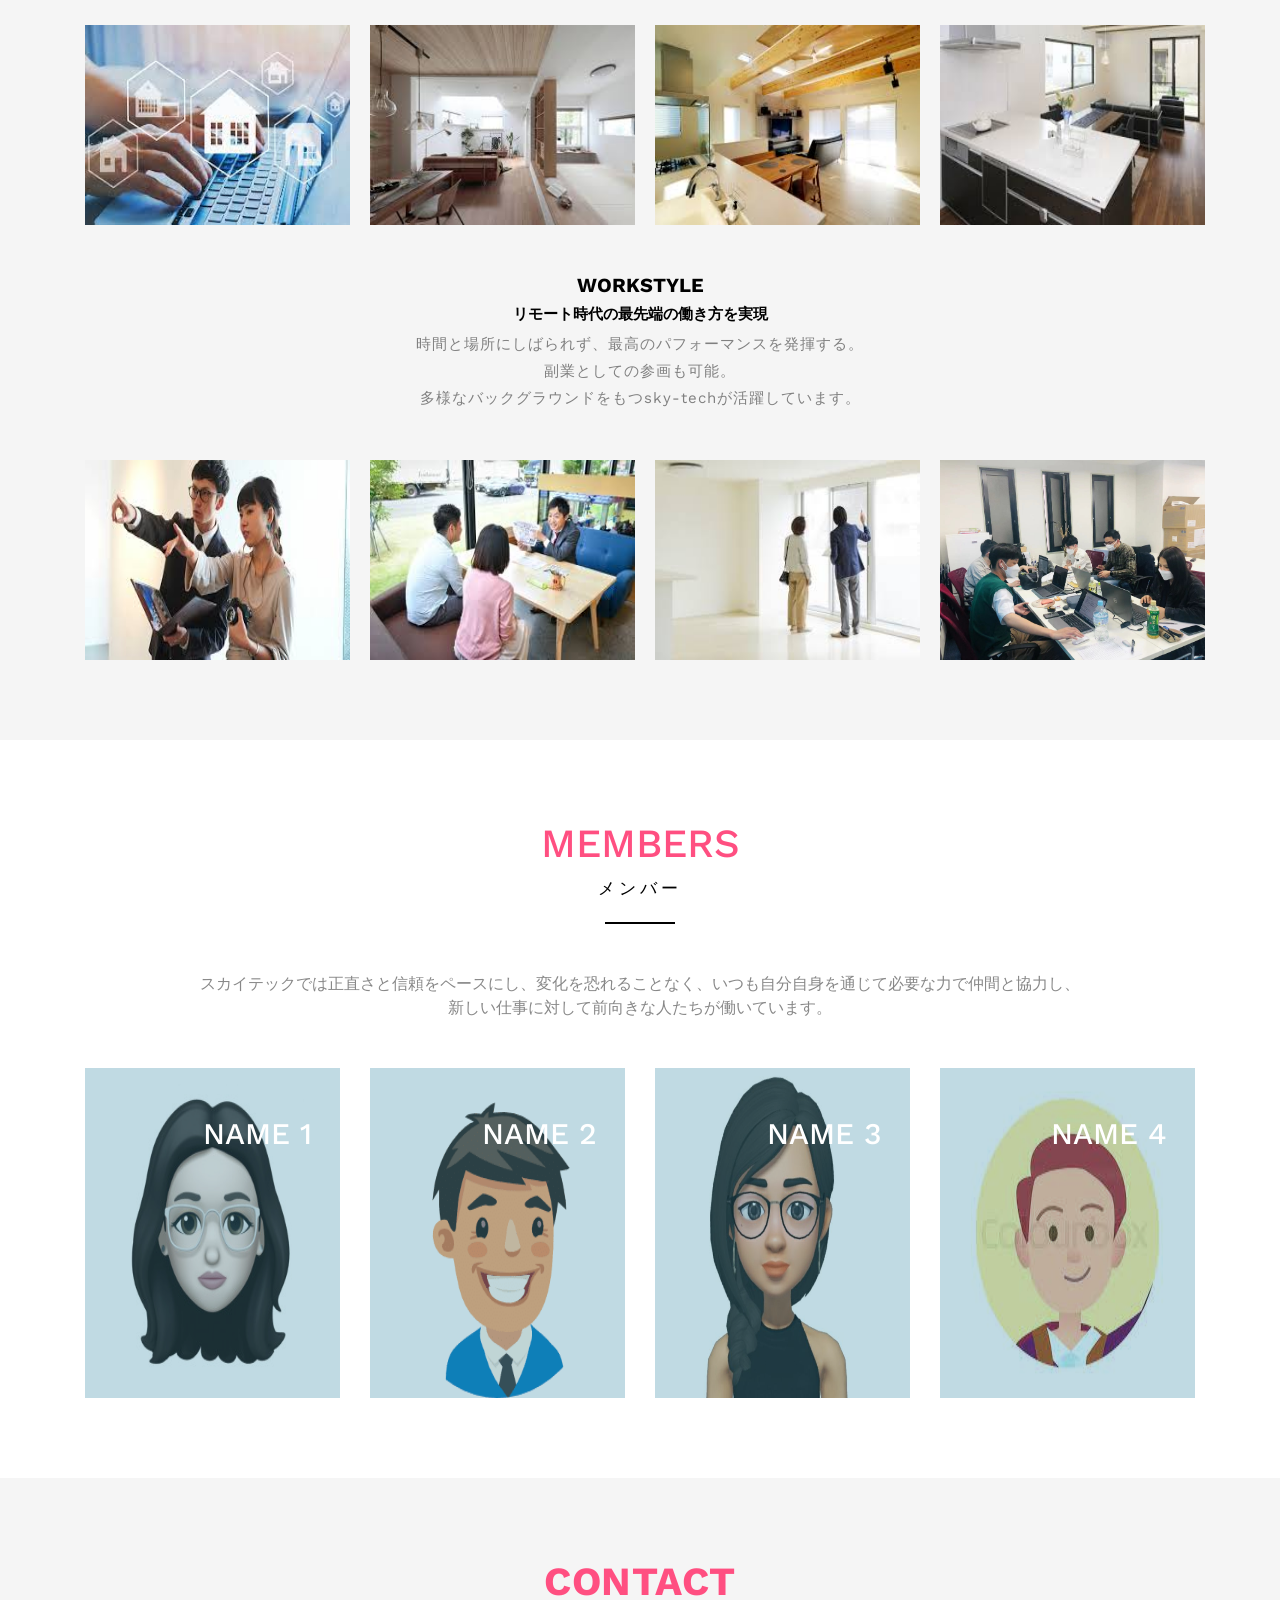
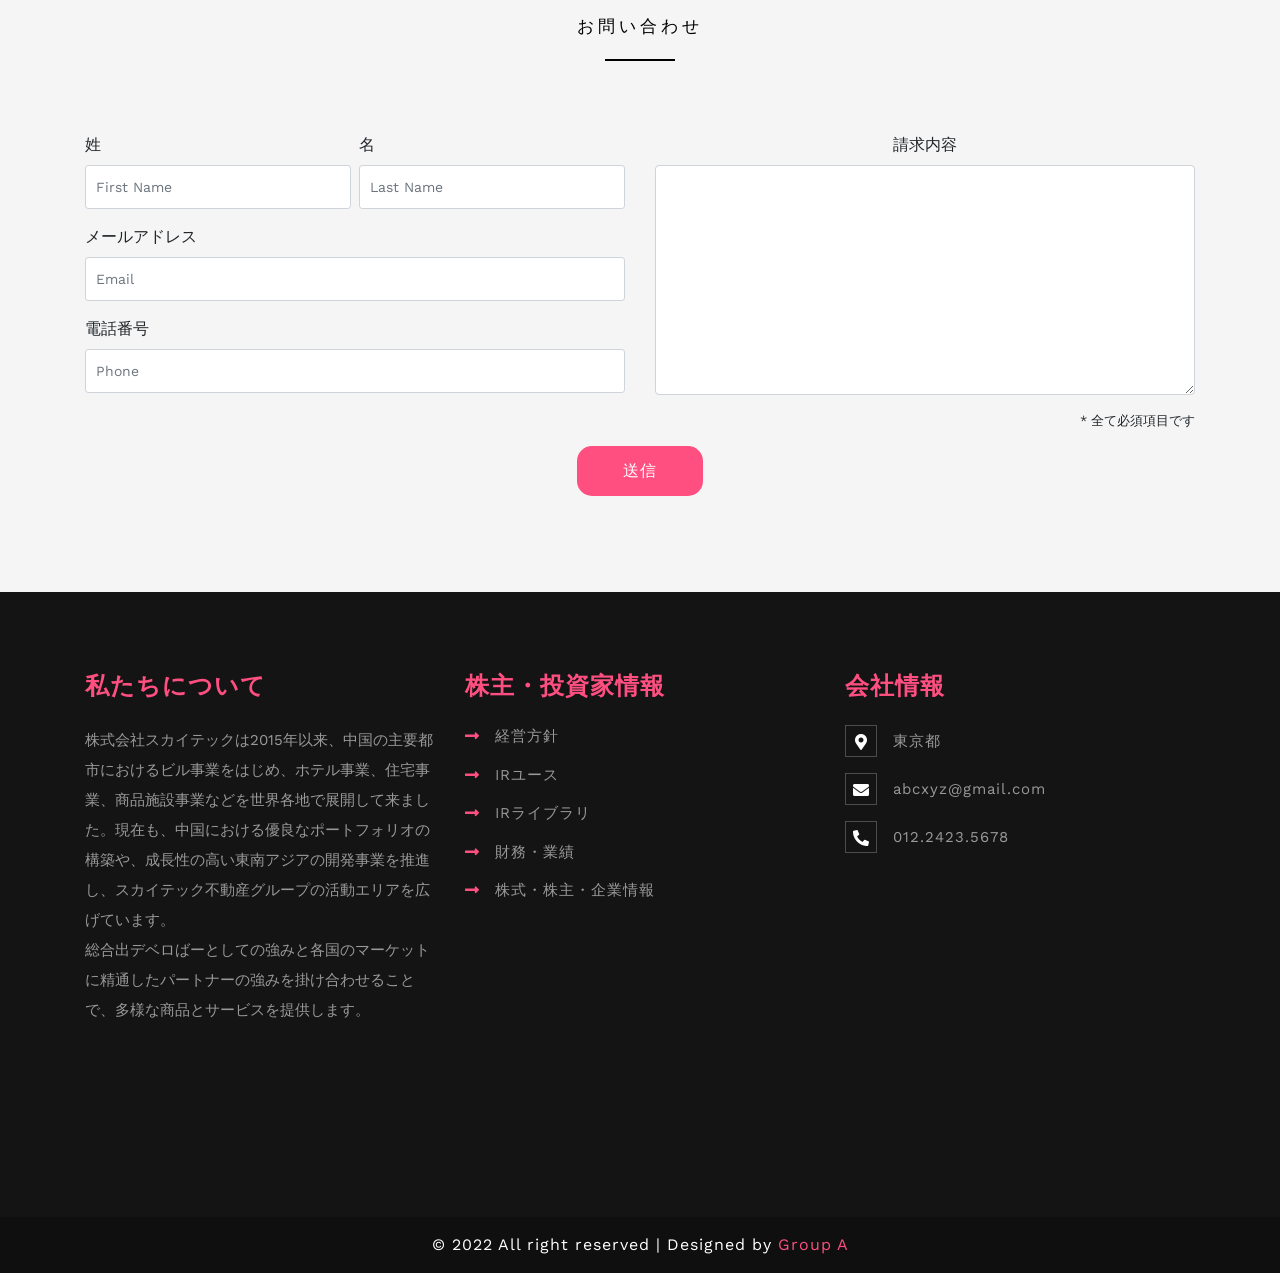
==== commit 926e66fa: "footer編集" ====
--- a/index.html
+++ b/index.html
@@ -432,11 +432,7 @@
                             総合出デベロばーとしての強みと各国のマーケットに精通したパートナーの強みを掛け合わせることで、多様な商品とサービスを提供します。</p>
                     </div>
                     <div class="col-12 col-lg-4">
-                        <h3>ニュース</h3>
-                        <div class="footer__link">
-                            <i class="fa fa-long-arrow-alt-right"></i>
-                            <a href="#">株主・投資家情報</a>
-                        </div>
+                        <h3>株主・投資家情報</h3>
                         <div class="footer__link">
                             <i class="fa fa-long-arrow-alt-right"></i>
                             <a href="#">経営方針</a>
@@ -444,6 +440,10 @@
                         <div class="footer__link">
                             <i class="fa fa-long-arrow-alt-right"></i>
                             <a href="#">IRユース</a>
+                        </div>
+                        <div class="footer__link">
+                            <i class="fa fa-long-arrow-alt-right"></i>
+                            <a href="#">IRライブラリ</a>
                         </div>
                         <div class="footer__link">
                             <i class="fa fa-long-arrow-alt-right"></i>
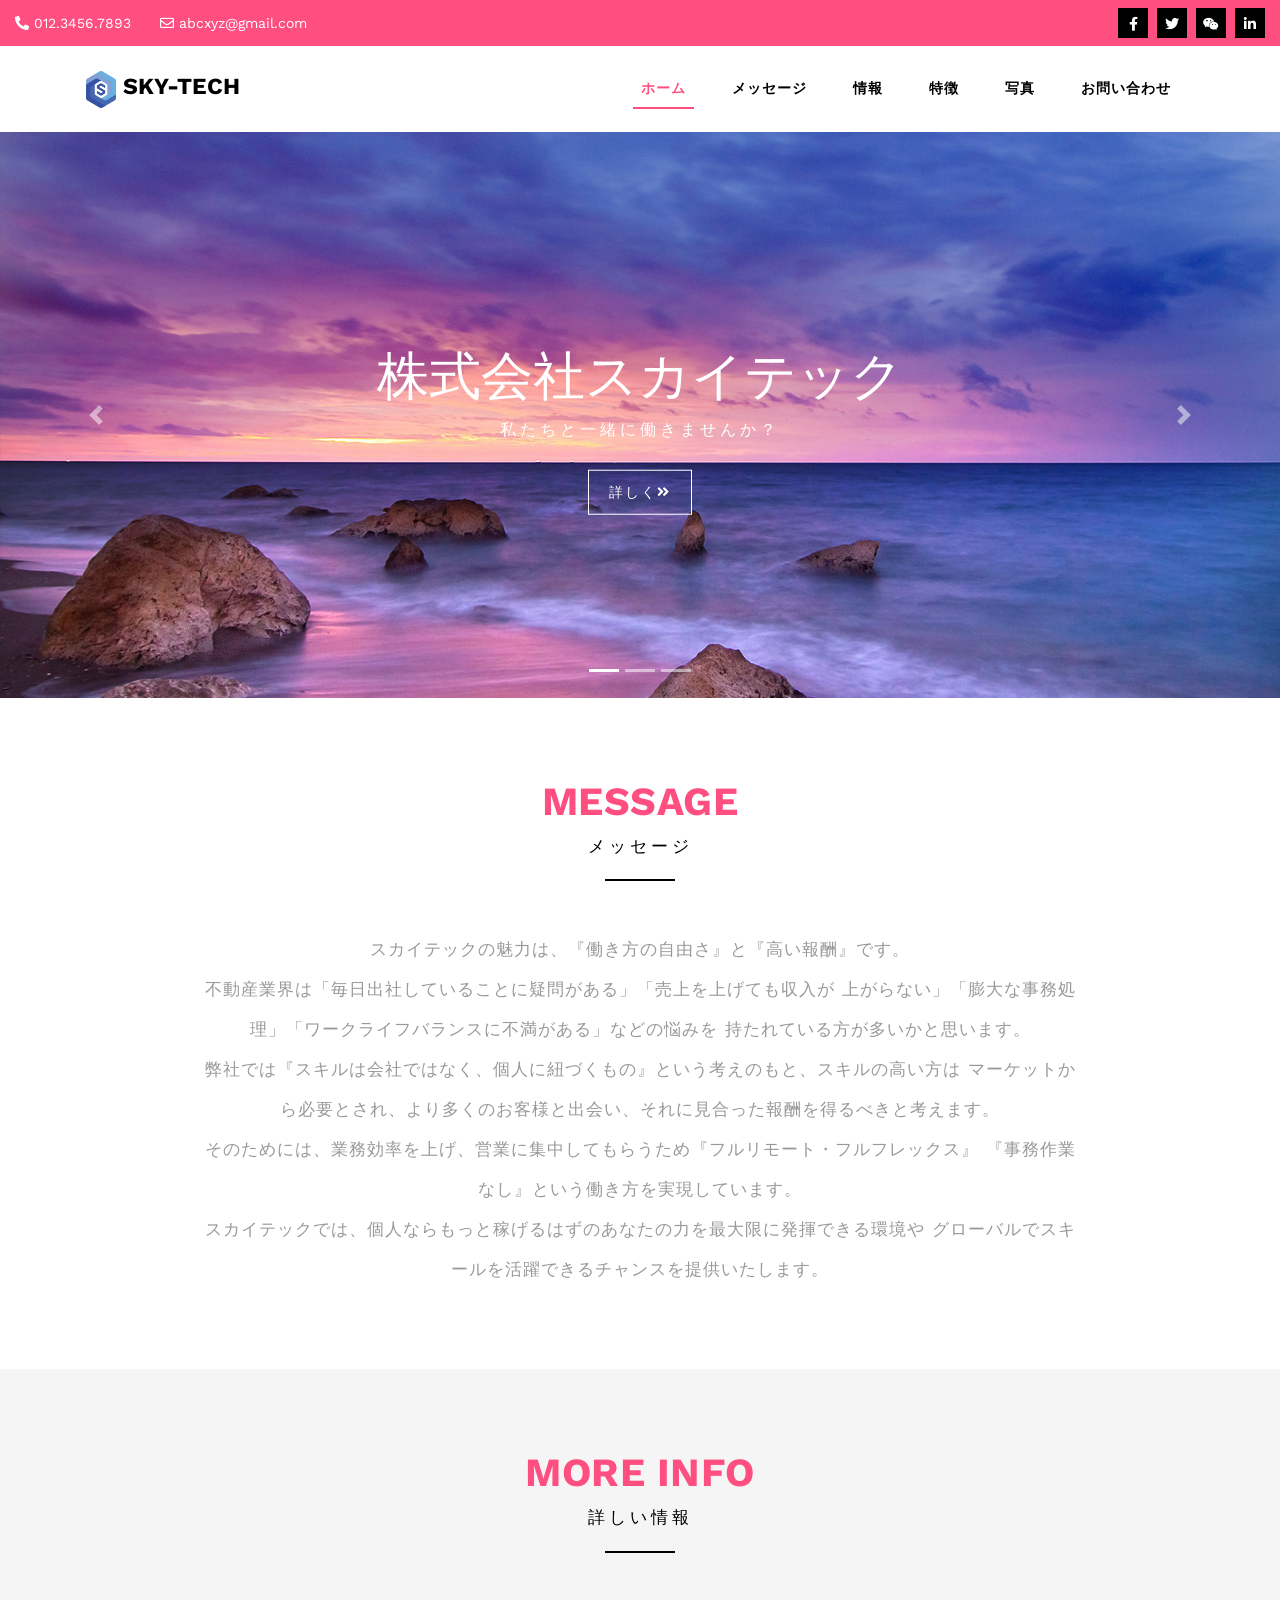
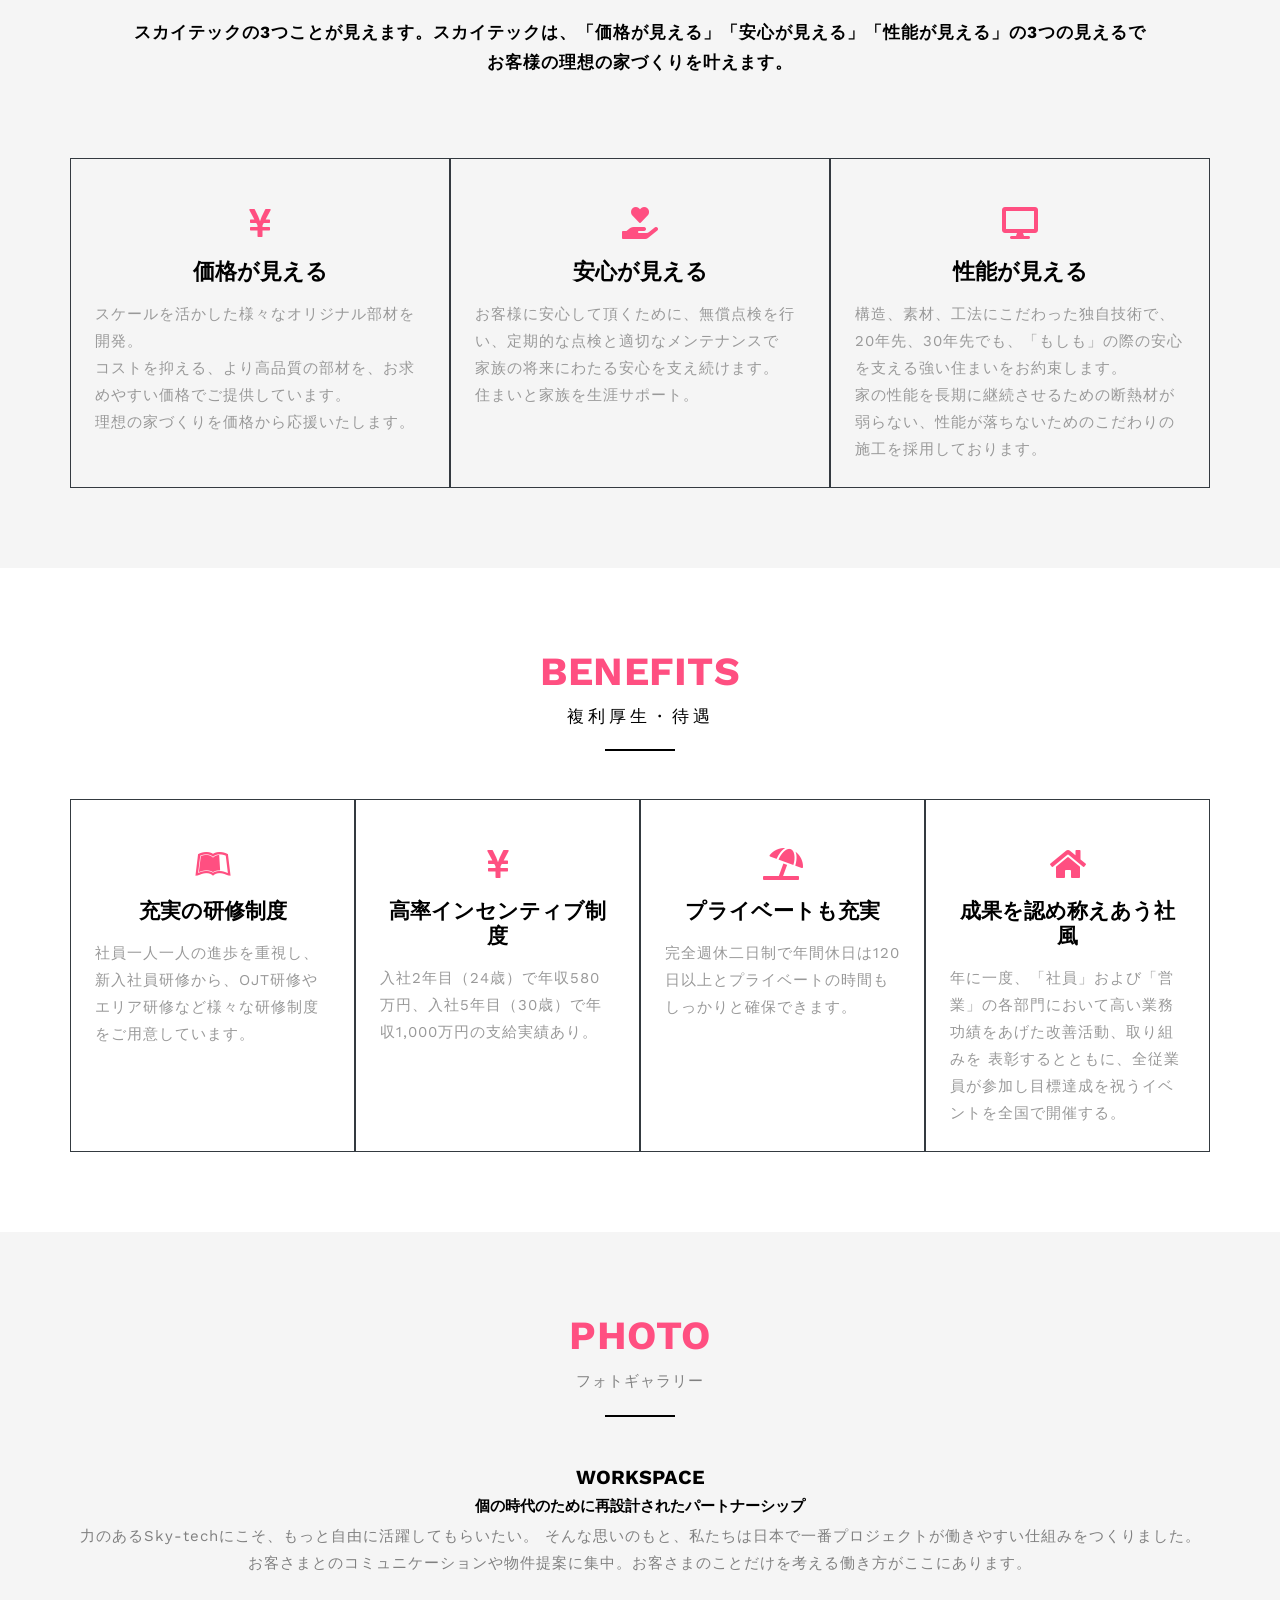
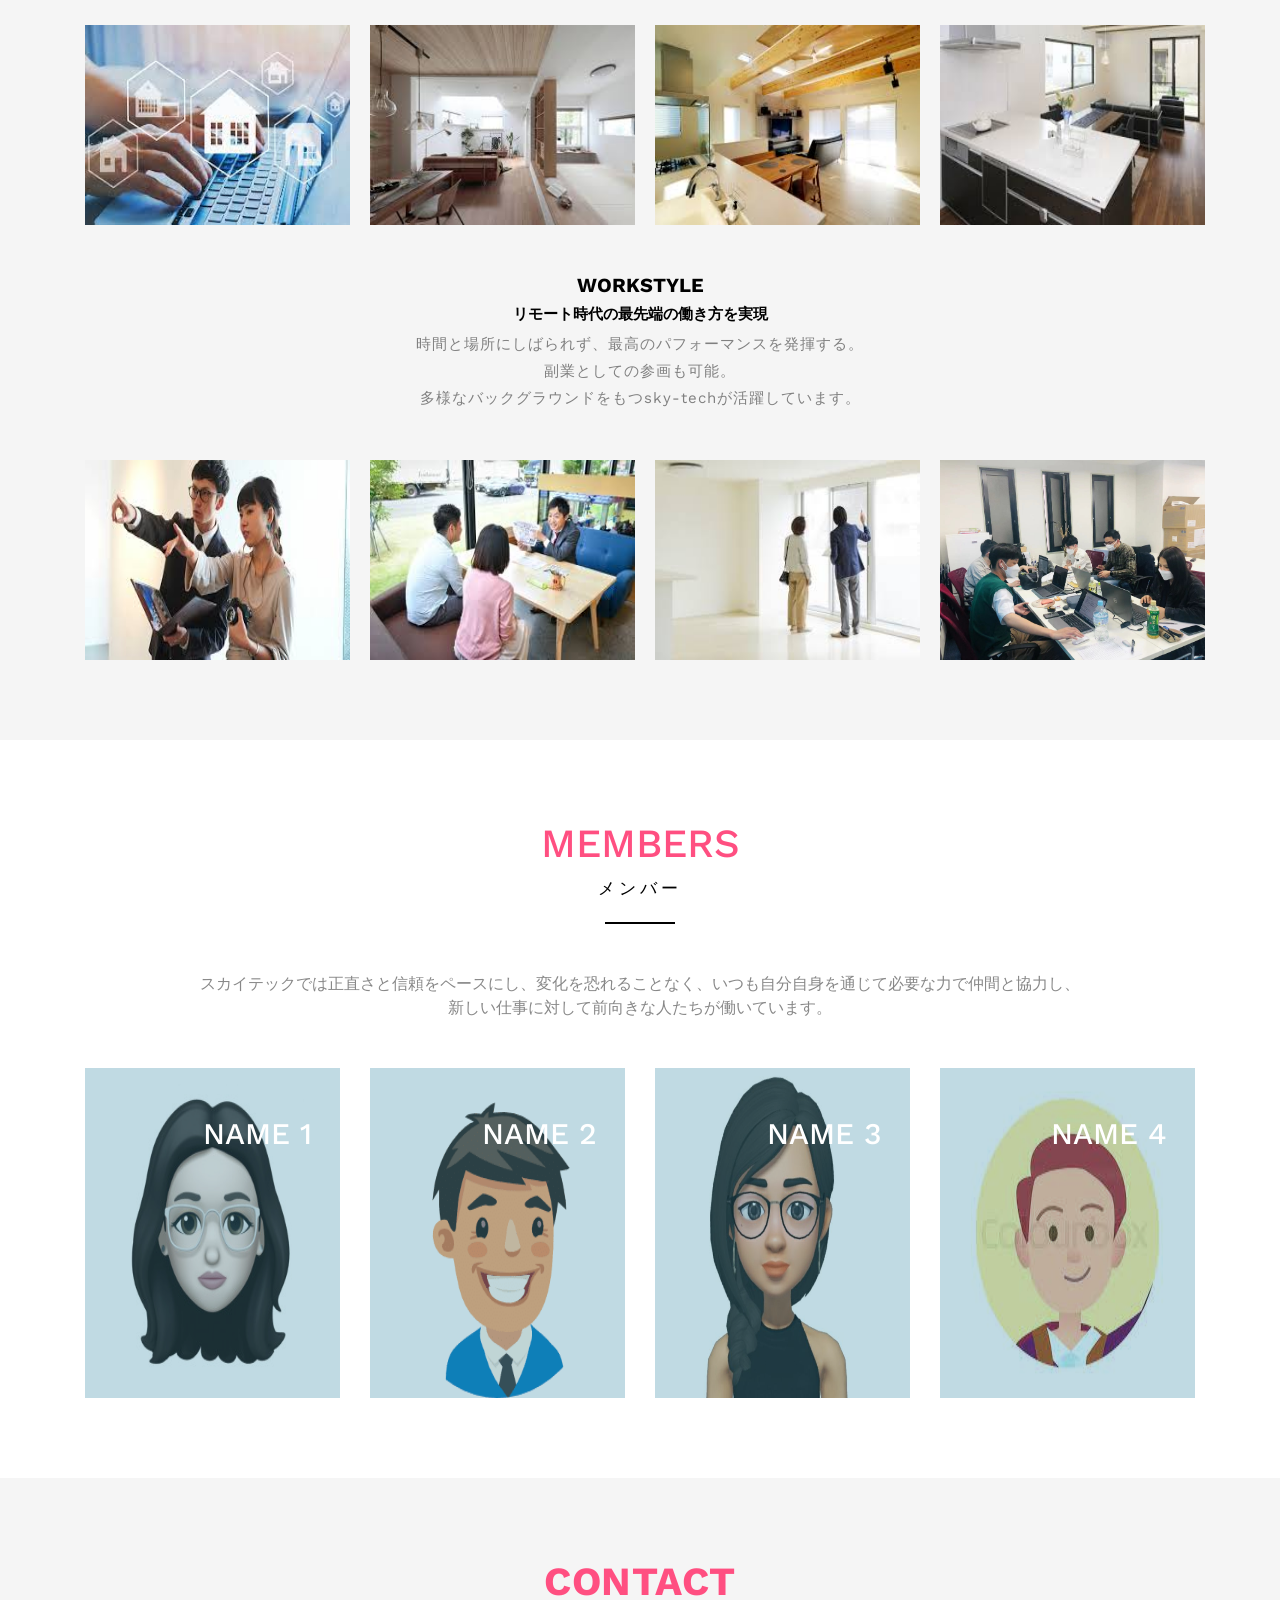
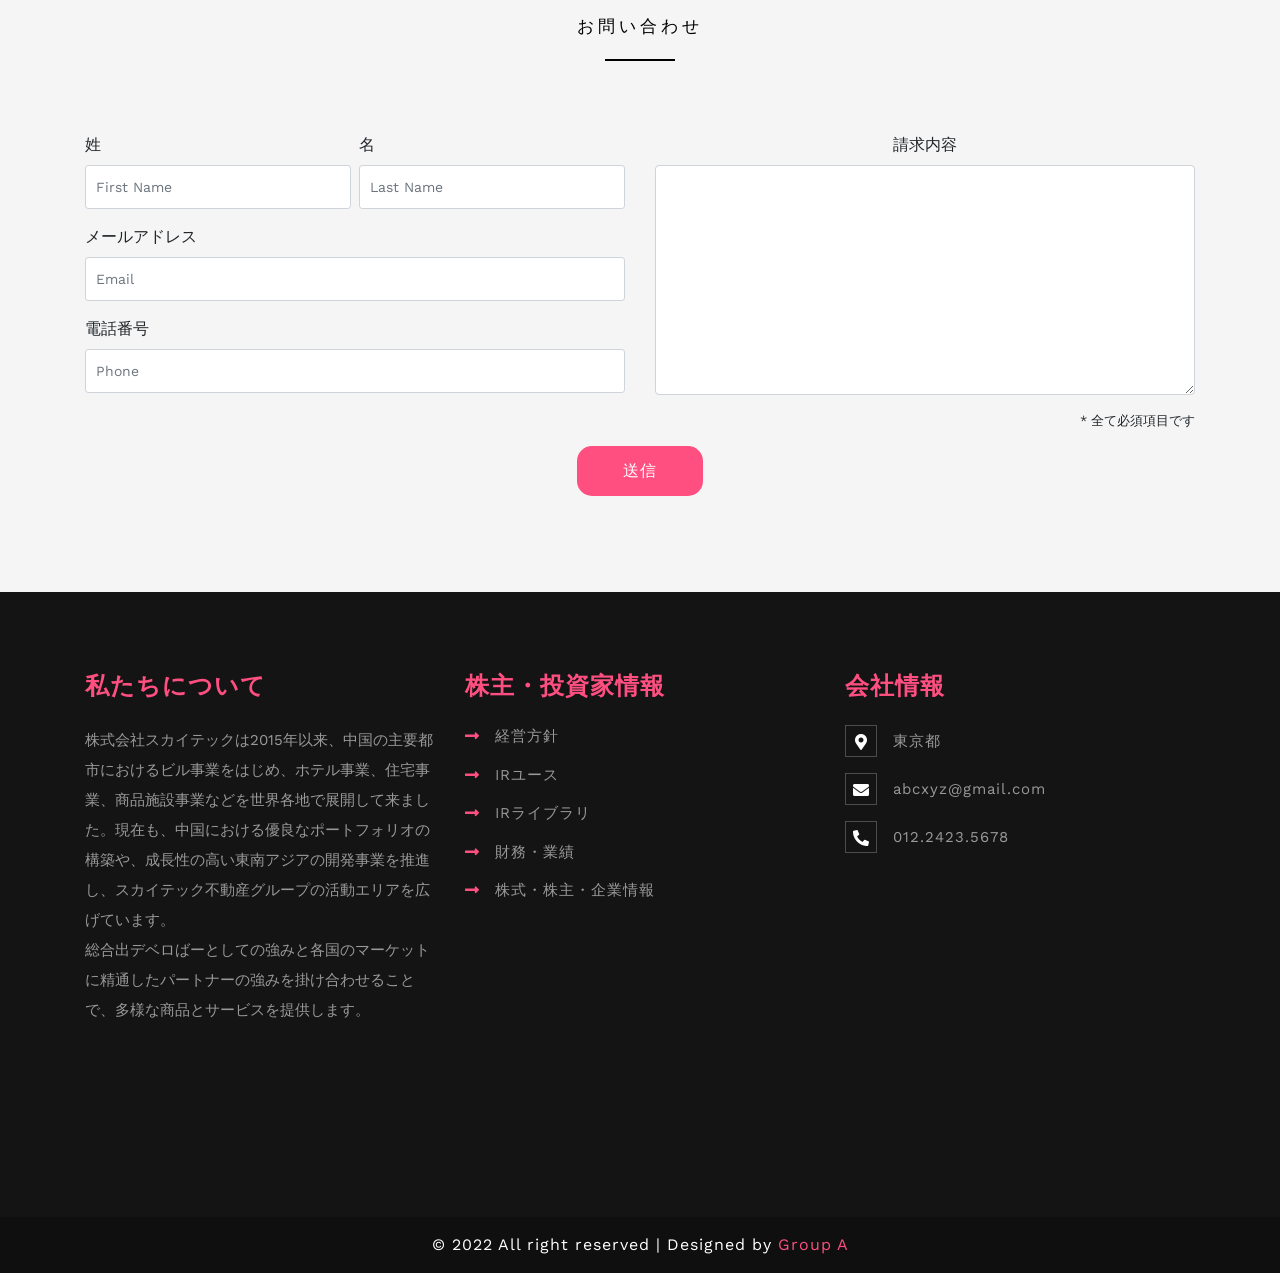
==== commit eedef281: "animate 追加" ====
--- a/index.html
+++ b/index.html
@@ -12,6 +12,8 @@
 
     <!-- FONT AWESOME -->
     <link rel="stylesheet" href="https://cdnjs.cloudflare.com/ajax/libs/font-awesome/5.15.3/css/all.min.css">
+
+    <link rel="stylesheet" href="css/animate.css">
 
     <link rel="stylesheet" href="css/bootstrap.min.css">
     <link rel="stylesheet" href="css/main.css">
@@ -33,7 +35,7 @@
             <div class="header__right">
                 <a href="#"><i class="fab fa-facebook-f"></i></a>
                 <a href="#"><i class="fab fa-twitter"></i></a>
-                <a href="#"><i class="fab fa-pinterest-p"></i></a>
+                <a href="#"><i class="fab fa-weixin"></i></a>
                 <a href="#"><i class="fab fa-linkedin-in"></i></a>
             </div>
         </div>
@@ -47,7 +49,7 @@
                 <i class="fa fa-bars"></i>
             </button>
             <div class="collapse navbar-collapse" id="navSkytech">
-                <ul class="navbar-nav ml-auto">
+                <ul class="navbar-nav ml-auto" id="mainNav">
                     <li class="nav-item active">
                         <a class="nav-link" href="#">ホーム<span class="sr-only">(current)</span></a>
                     </li>
@@ -80,7 +82,7 @@
             <i class="fa fa-bars"></i>
         </button>
         <div class="collapse navbar-collapse" id="navSkytech">
-            <ul class="navbar-nav ml-auto">
+            <ul class="navbar-nav ml-auto" id="mainNavFixed">
                 <li class="nav-item active">
                     <a class="nav-link" href="#">ホーム<span class="sr-only">(current)</span></a>
                 </li>
@@ -182,7 +184,7 @@
             <p>スカイテックの3つことが見えます。スカイテックは、「価格が見える」「安心が見える」「性能が見える」の3つの見えるでお客様の理想の家づくりを叶えます。</p>
             <div class="info__table container">
                 <div class="row">
-                    <div class="p-4 mb-4 mb-md-0 col-4 border border-dark">
+                    <div class="p-4 mb-4 mb-md-0 col-4 border border-dark wow fadeInLeft">
                         <div class="info__item">
                             <div class="info__icon mt-4">
                                 <i class="fa fa-yen-sign"></i>
@@ -192,7 +194,7 @@
                             </p>
                         </div>
                     </div>
-                    <div class="p-4 mb-4 mb-md-0 col-4 border border-dark">
+                    <div class="p-4 mb-4 mb-md-0 col-4 border border-dark wow fadeInUp">
                         <div class="info__item">
                             <div class="info__icon mt-4">
                                 <i class="fa fa-hand-holding-heart"></i>
@@ -204,7 +206,7 @@
                         </div>
                     </div>
                     <br />
-                    <div class="p-4 mb-4 mb-md-0 col-4 border border-dark">
+                    <div class="p-4 mb-4 mb-md-0 col-4 border border-dark wow fadeInRight">
                         <div class="info__item">
                             <div class="info__icon mt-4">
                                 <i class="fa fa-desktop"></i>
@@ -484,6 +486,8 @@
         <i class="fa fa-angle-up"></i>
     </a>
 
+    <script src="js/wow.min.js"></script>
+
     <!-- BACK-TO-TOP JS -->
     <script src="./js/util.js"></script>
     <script src="./js/main-back-to-top.js"></script>
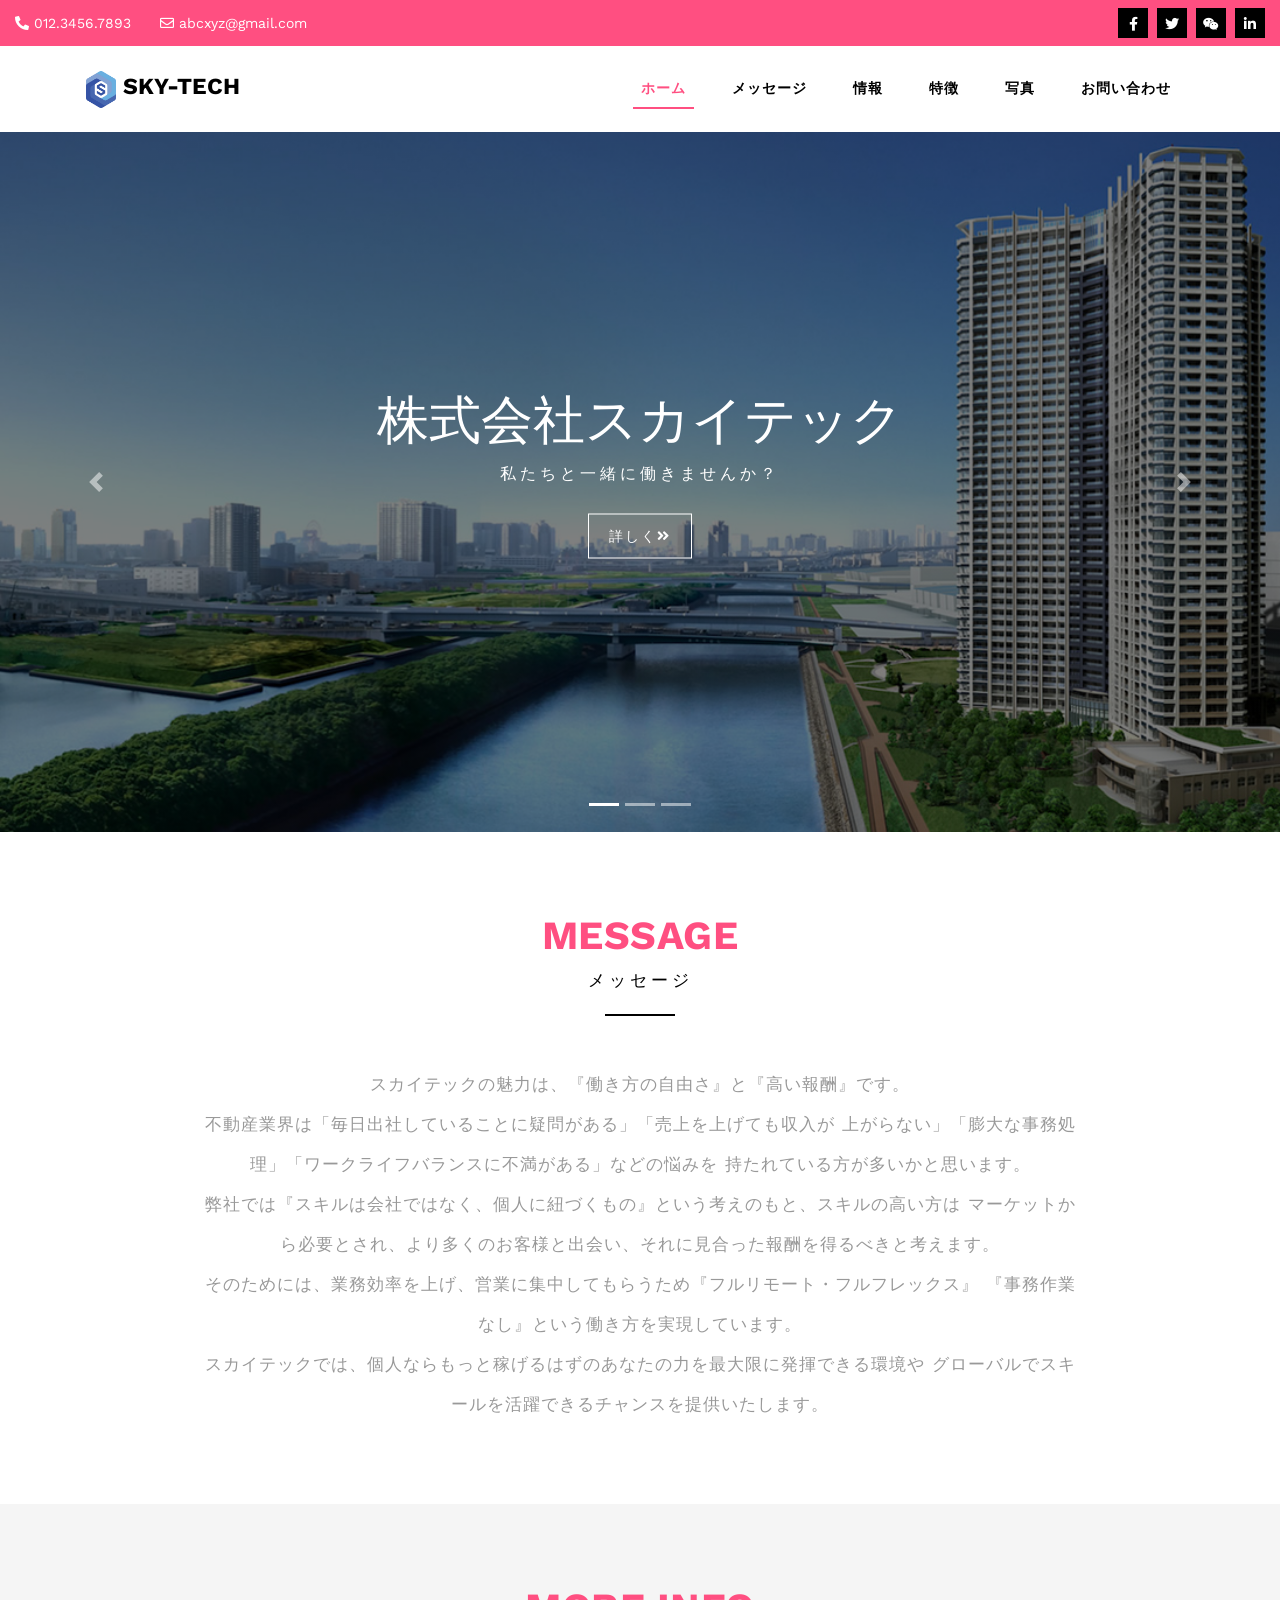
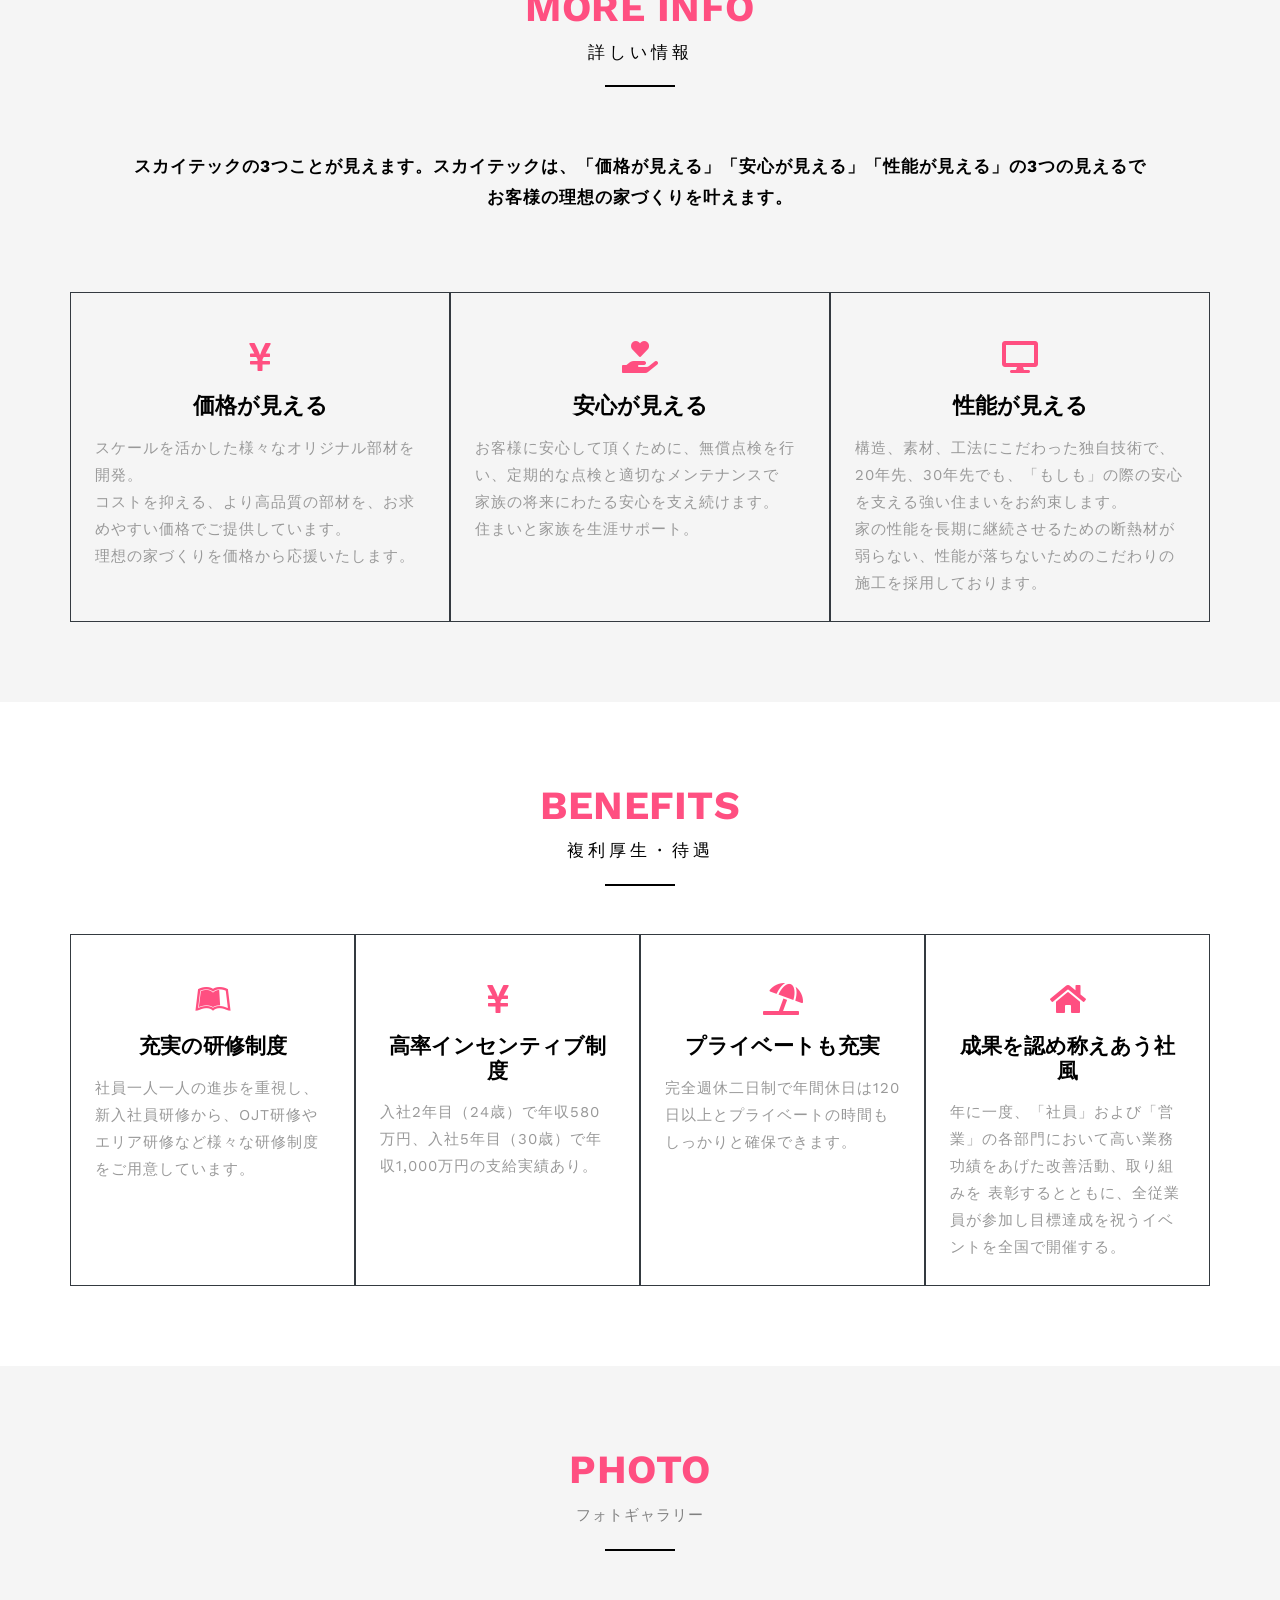
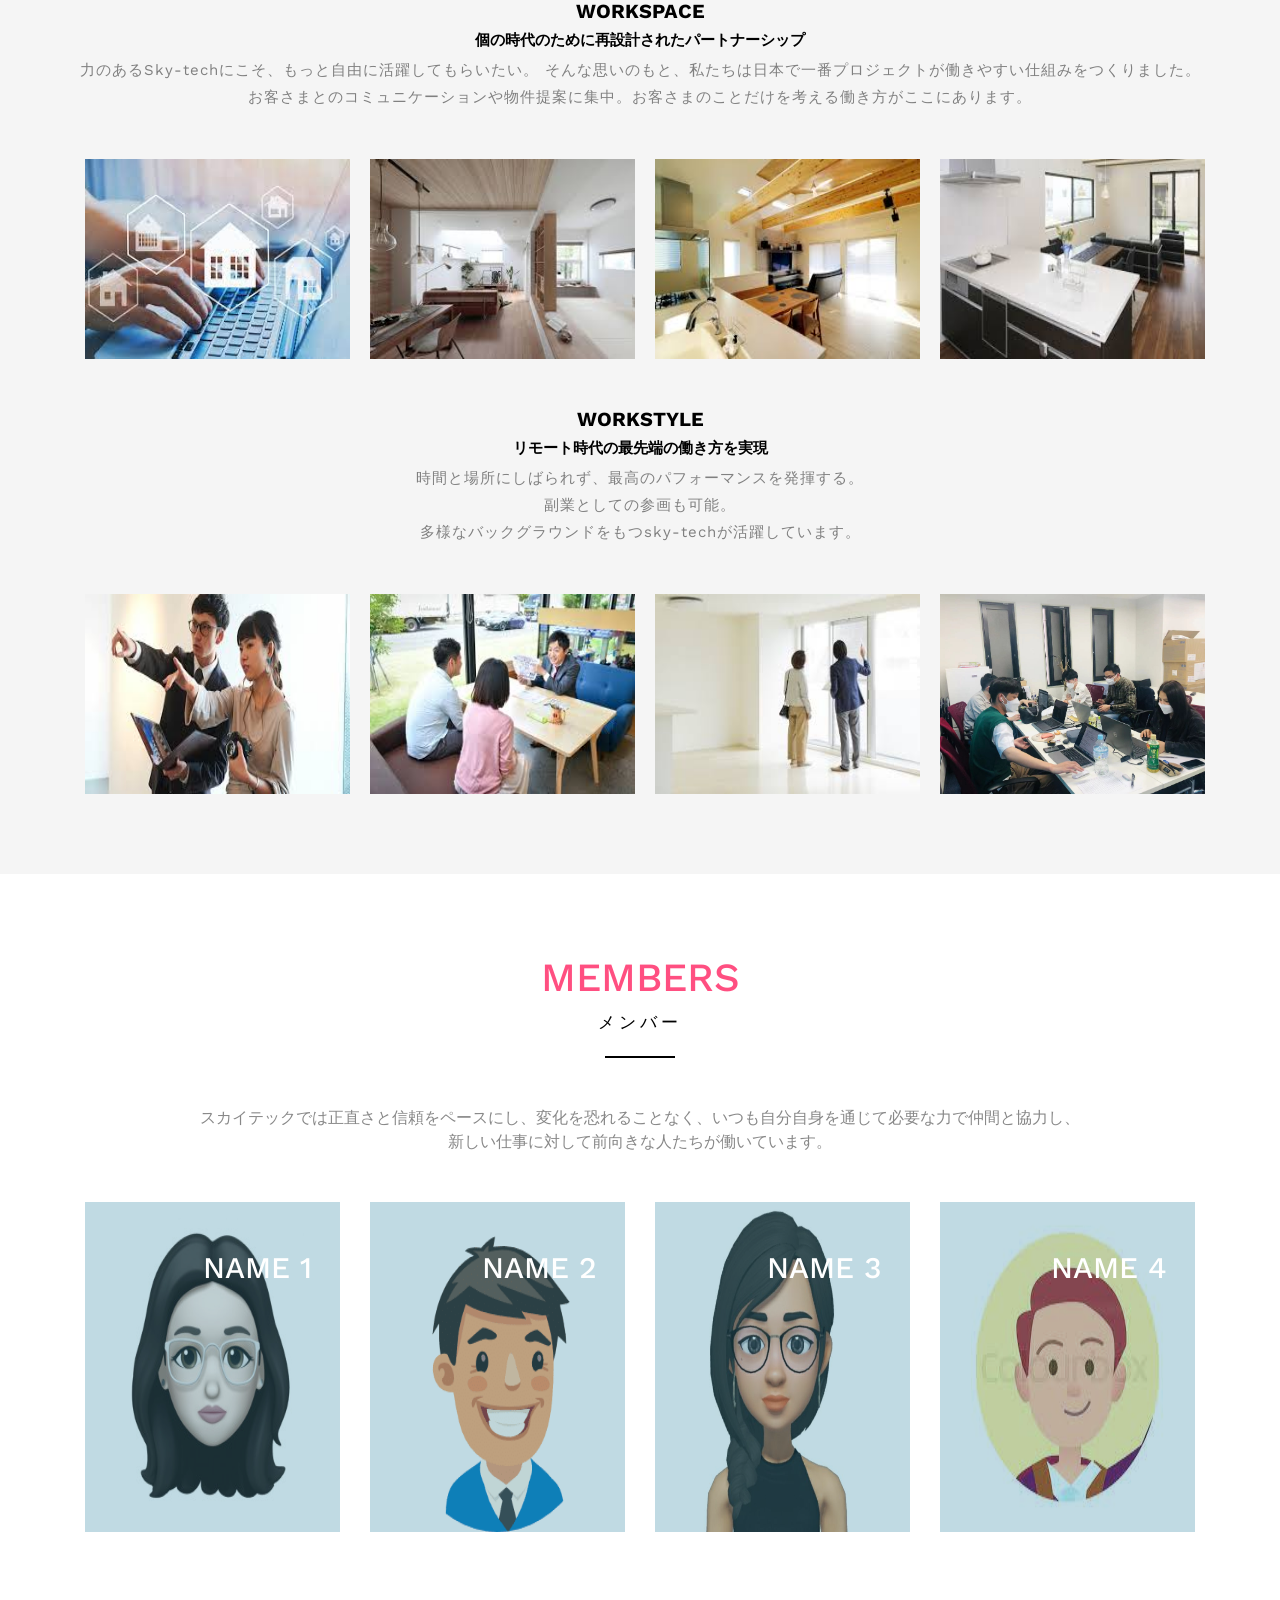
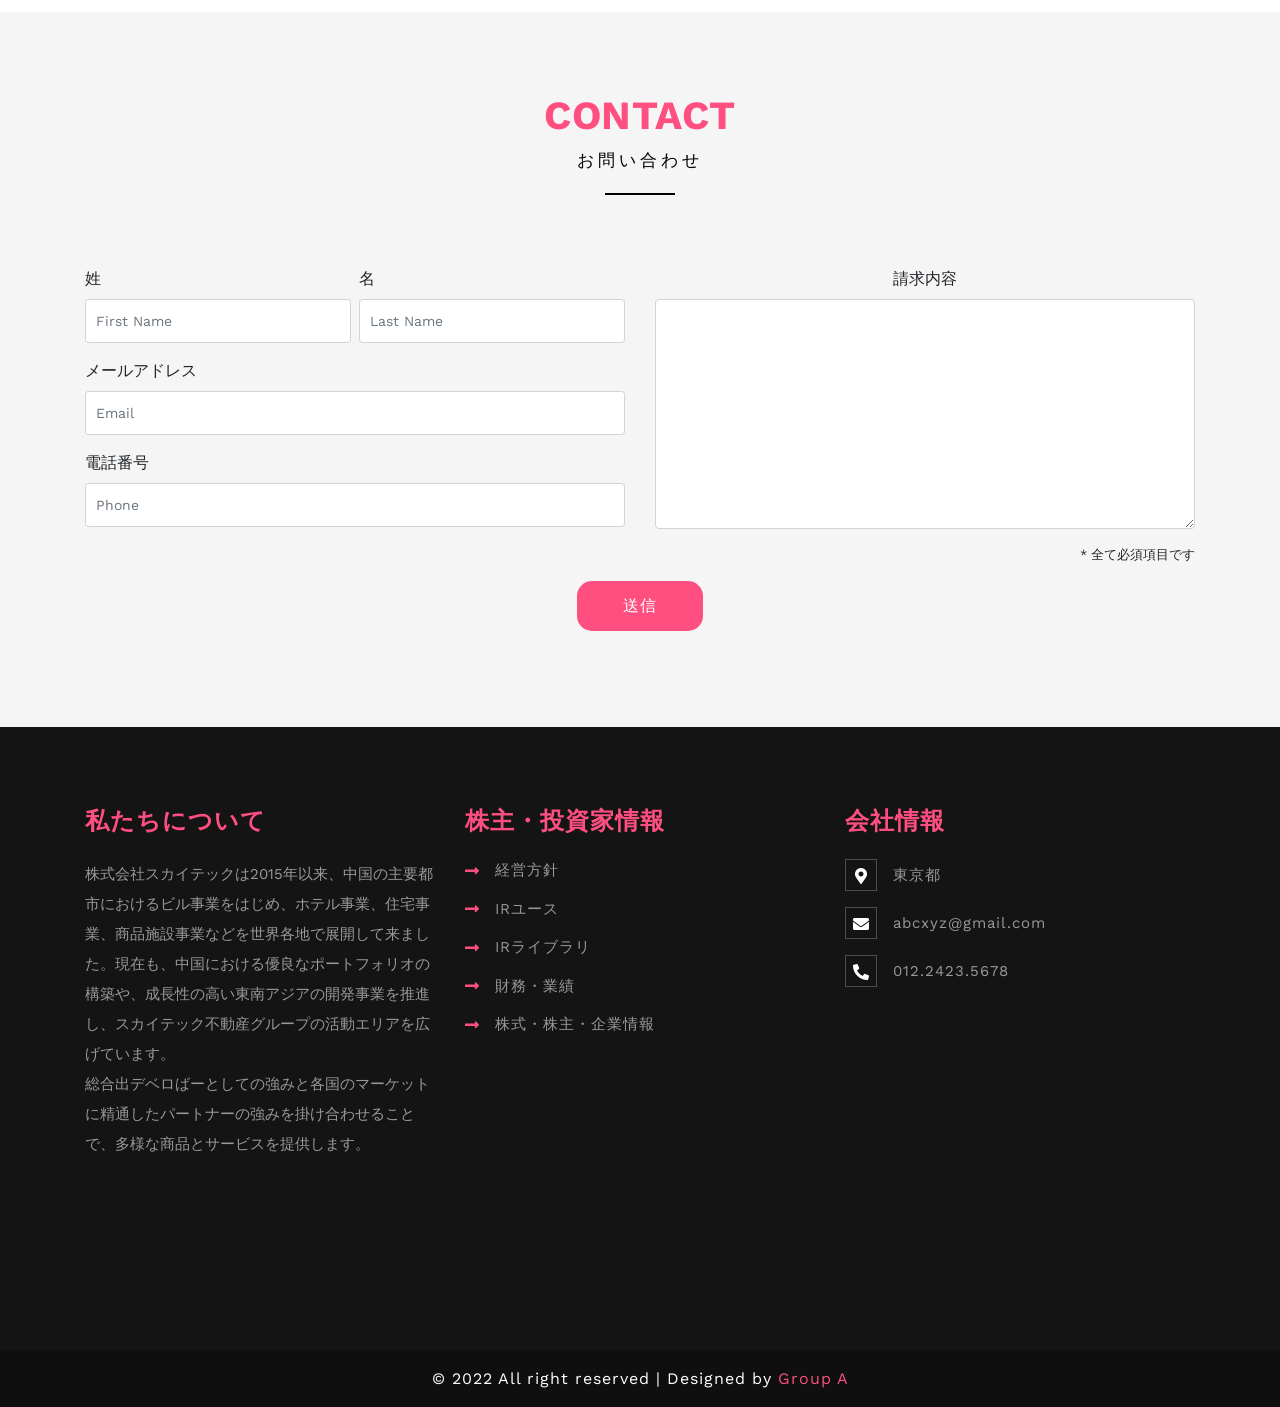
==== commit 26c94b8d: "cover image変更" ====
--- a/index.html
+++ b/index.html
@@ -114,7 +114,7 @@
             </ol>
             <div class="carousel-inner">
                 <div class="carousel-item active">
-                    <img src="./img/img (130).jpeg" class="d-block w-100" alt="banner1">
+                    <!-- <img src="./img/img_index_001.jpg" class="d-block w-100" alt="banner1"> -->
                     <div class="container carousel-caption">
                         <h1>株式会社スカイテック</h1>
                         <p>私たちと一緒に働きませんか？</p>
@@ -122,7 +122,7 @@
                     </div>
                 </div>
                 <div class="carousel-item">
-                    <img src="./img/img (15).jpeg" class="d-block w-100" alt="banner2">
+                    <!-- <img src="./img/img_e479354a3bf3cc2fc9d35fb49f8e4f27297841.jpg" class="d-block w-100" alt="banner2"> -->
                     <div class="container carousel-caption">
                         <h1>株式会社スカイテック</h1>
                         <p>世の中の変化や課題に対応する新しい街を作りましょう！！</p>
@@ -130,7 +130,7 @@
                     </div>
                 </div>
                 <div class="carousel-item">
-                    <img src="./img/img (16).jpeg" class="d-block w-100" alt="banner3">
+                    <!-- <img src="./img/img_00.jpg" class="d-block w-100" alt="banner3"> -->
                     <div class="container carousel-caption">
                         <h1>株式会社スカイテック</h1>
                         <p>市民のために安全な家を建てましょう！！</p>
@@ -155,7 +155,7 @@
                 <h2>MESSAGE</h2>
                 <p>メッセージ</p>
             </div>
-            <div class="container message__item">
+            <div class="container message__item wow zoomIn">
                 <p>
                     スカイテックの魅力は、『働き方の自由さ』と『高い報酬』です。<br>
                     不動産業界は「毎日出社していることに疑問がある」「売上を上げても収入が
@@ -229,7 +229,7 @@
         </div>
         <div class="benefit__content container">
             <div class="row">
-                <div class="p-4 mb-4 mb-md-0 col-3 border border-dark">
+                <div class="p-4 mb-4 mb-md-0 col-3 border border-dark wow bounceInUp" data-wow-delay="0s">
                     <div class="benefit__item">
                         <div class="benefit__icon mt-4">
                             <i class="fab fa-leanpub"></i>
@@ -239,7 +239,7 @@
                     </div>
                 </div>
 
-                <div class="p-4 mb-4 mb-md-0 col-3 border border-dark">
+                <div class="p-4 mb-4 mb-md-0 col-3 border border-dark wow bounceInUp" data-wow-delay="0.3s">
                     <div class="benefit__item">
                         <div class="benefit__icon mt-4">
                             <i class="fa fa-yen-sign"></i>
@@ -248,7 +248,7 @@
                         <p>入社2年目（24歳）で年収580万円、入社5年目（30歳）で年収1,000万円の支給実績あり。</p>
                     </div>
                 </div>
-                <div class="p-4 mb-4 mb-md-0 col-3 border border-dark">
+                <div class="p-4 mb-4 mb-md-0 col-3 border border-dark wow bounceInUp" data-wow-delay="0.6s">
                     <div class="benefit__item">
                         <div class="benefit__icon mt-4">
                             <i class="fa fa-umbrella-beach"></i>
@@ -257,7 +257,7 @@
                         <p>完全週休二日制で年間休日は120日以上とプライベートの時間もしっかりと確保できます。</p>
                     </div>
                 </div>
-                <div class="p-4 mb-4 mb-md-0 col-3  border border-dark">
+                <div class="p-4 mb-4 mb-md-0 col-3  border border-dark wow bounceInUp" data-wow-delay="0.9s">
                     <div class="benefit__item">
                         <div class="benefit__icon mt-4">
                             <i class="fa fa-home"></i>
@@ -280,42 +280,42 @@
         <h4>WORKSPACE</h4>
 
         <h3>個の時代のために再設計されたパートナーシップ</h3>
-        <p>力のあるSky-techにこそ、もっと自由に活躍してもらいたい。
+        <p class="wow zoomIn" >力のあるSky-techにこそ、もっと自由に活躍してもらいたい。
             そんな思いのもと、私たちは日本で一番プロジェクトが働きやすい仕組みをつくりました。</br>
             お客さまとのコミュニケーションや物件提案に集中。お客さまのことだけを考える働き方がここにあります。</p>
         <div class="container mt-5">
             <div class="row">
-                <div class="col-3 photo__item">
+                <div class="col-3 photo__item wow fadeInLeftBig">
                     <img src="img/download.jpg" width="300" height="200" alt="">
                 </div>
-                <div class="col-3 photo__item">
+                <div class="col-3 photo__item wow fadeInLeftBig">
                     <img src="img/images1.jpg" width="300" height="200" alt="">
                 </div>
-                <div class="col-3 photo__item">
+                <div class="col-3 photo__item wow fadeInRightBig">
                     <img src="img/images 4.jpg" width="300" height="200" alt="">
                 </div>
-                <div class="col-3 photo__item">
+                <div class="col-3 photo__item wow fadeInRightBig">
                     <img src="img/images 6.jpg" width="300" height="200" alt="">
                 </div>
             </div>
         </div>
         <h4 class="mt-5">WORKSTYLE</h4>
         <h3>リモート時代の最先端の働き方を実現</h3>
-        <p>時間と場所にしばられず、最高のパフォーマンスを発揮する。</br>
+        <p class="wow zoomIn">時間と場所にしばられず、最高のパフォーマンスを発揮する。</br>
             副業としての参画も可能。</br>
             多様なバックグラウンドをもつsky-techが活躍しています。</p>
         <div class="container mt-5">
             <div class="row">
-                <div class="col-3 photo__item">
+                <div class="col-3 photo__item wow fadeInLeftBig">
                     <img src="img/images2.jpg" width="300" height="200" alt="">
                 </div>
-                <div class="col-3 photo__item">
+                <div class="col-3 photo__item wow fadeInLeftBig">
                     <img src="img/images3.jpg" width="300" height="200" alt="">
                 </div>
-                <div class="col-3 photo__item">
+                <div class="col-3 photo__item wow fadeInRightBig">
                     <img src="img/images 5.jpg" width="300" height="200" alt="">
                 </div>
-                <div class="col-3 photo__item">
+                <div class="col-3 photo__item wow fadeInRightBig">
                     <img src="img/We.jpg" width="300" height="200" alt="">
                 </div>
             </div>
@@ -328,10 +328,10 @@
             <h1 style="color:#ff4f81;text-align:center">MEMBERS</h1>
             <p>メンバー</p>
         </div>
-        <p>スカイテックでは正直さと信頼をペースにし、変化を恐れることなく、いつも自分自身を通じて必要な力で仲間と協力し、<br>新しい仕事に対して前向きな人たちが働いています。</p>
+        <p class="wow zoomIn">スカイテックでは正直さと信頼をペースにし、変化を恐れることなく、いつも自分自身を通じて必要な力で仲間と協力し、<br>新しい仕事に対して前向きな人たちが働いています。</p>
         <div class="container mt-5">
             <div class="row">
-                <div class="col-3 member__content">
+                <div class="col-3 member__content wow fadeInUp" data-wow-delay="0s">
                     <div class="col-12 member__item">
                         <img src="img/A1.jpg" alt="">
                         <figcaption class="member__overlay">
@@ -340,7 +340,7 @@
                         </figcaption>
                     </div>
                 </div>
-                <div class="col-3 member__content">
+                <div class="col-3 member__content wow fadeInUp" data-wow-delay="0.3s">
                     <div class="col-12 member__item">
                         <img src="img/A3.png" alt="">
                         <figcaption class="member__overlay">
@@ -349,7 +349,7 @@
                         </figcaption>
                     </div>
                 </div>
-                <div class="col-3 member__content">
+                <div class="col-3 member__content wow fadeInUp" data-wow-delay="0.9s">
                     <div class="col-12 member__item">
                         <img src="img/A2.jpg" alt="">
                         <figcaption class="member__overlay">
@@ -358,7 +358,7 @@
                         </figcaption>
                     </div>
                 </div>
-                <div class="col-3 member__content">
+                <div class="col-3 member__content wow fadeInUp" data-wow-delay="1.2s">
                     <div class="col-12 member__item">
                         <img src="img/A4.jpg" alt="">
                         <figcaption class="member__overlay">
--- a/css/main.css
+++ b/css/main.css
@@ -147,6 +147,25 @@
 }
 
 /* CAROUSEL */
+#carousel-skytech{
+    height: 700px;
+}
+#carousel-skytech .carousel-inner{
+    height: 100%;
+}
+#carousel-skytech .carousel-item{
+    height: 100%;
+    background-size: cover !important;
+}
+#carousel-skytech .carousel-item:first-of-type{
+    background: linear-gradient(rgba(0, 0, 0, 0.5), rgba(0, 0, 0, 0.5)), url(../img/img_00.jpg);
+}
+#carousel-skytech .carousel-item:nth-of-type(2){
+    background: linear-gradient(rgba(0, 0, 0, 0.5), rgba(0, 0, 0, 0.5)), url(../img/img_e479354a3bf3cc2fc9d35fb49f8e4f27297841.jpg);
+}
+#carousel-skytech .carousel-item:nth-of-type(3){
+    background: linear-gradient(rgba(0, 0, 0, 0.5), rgba(0, 0, 0, 0.5)), url(../img/img_index_001.jpg);
+}
 #carousel-skytech .carousel-caption {
     top: 55%;
     left: 50%;
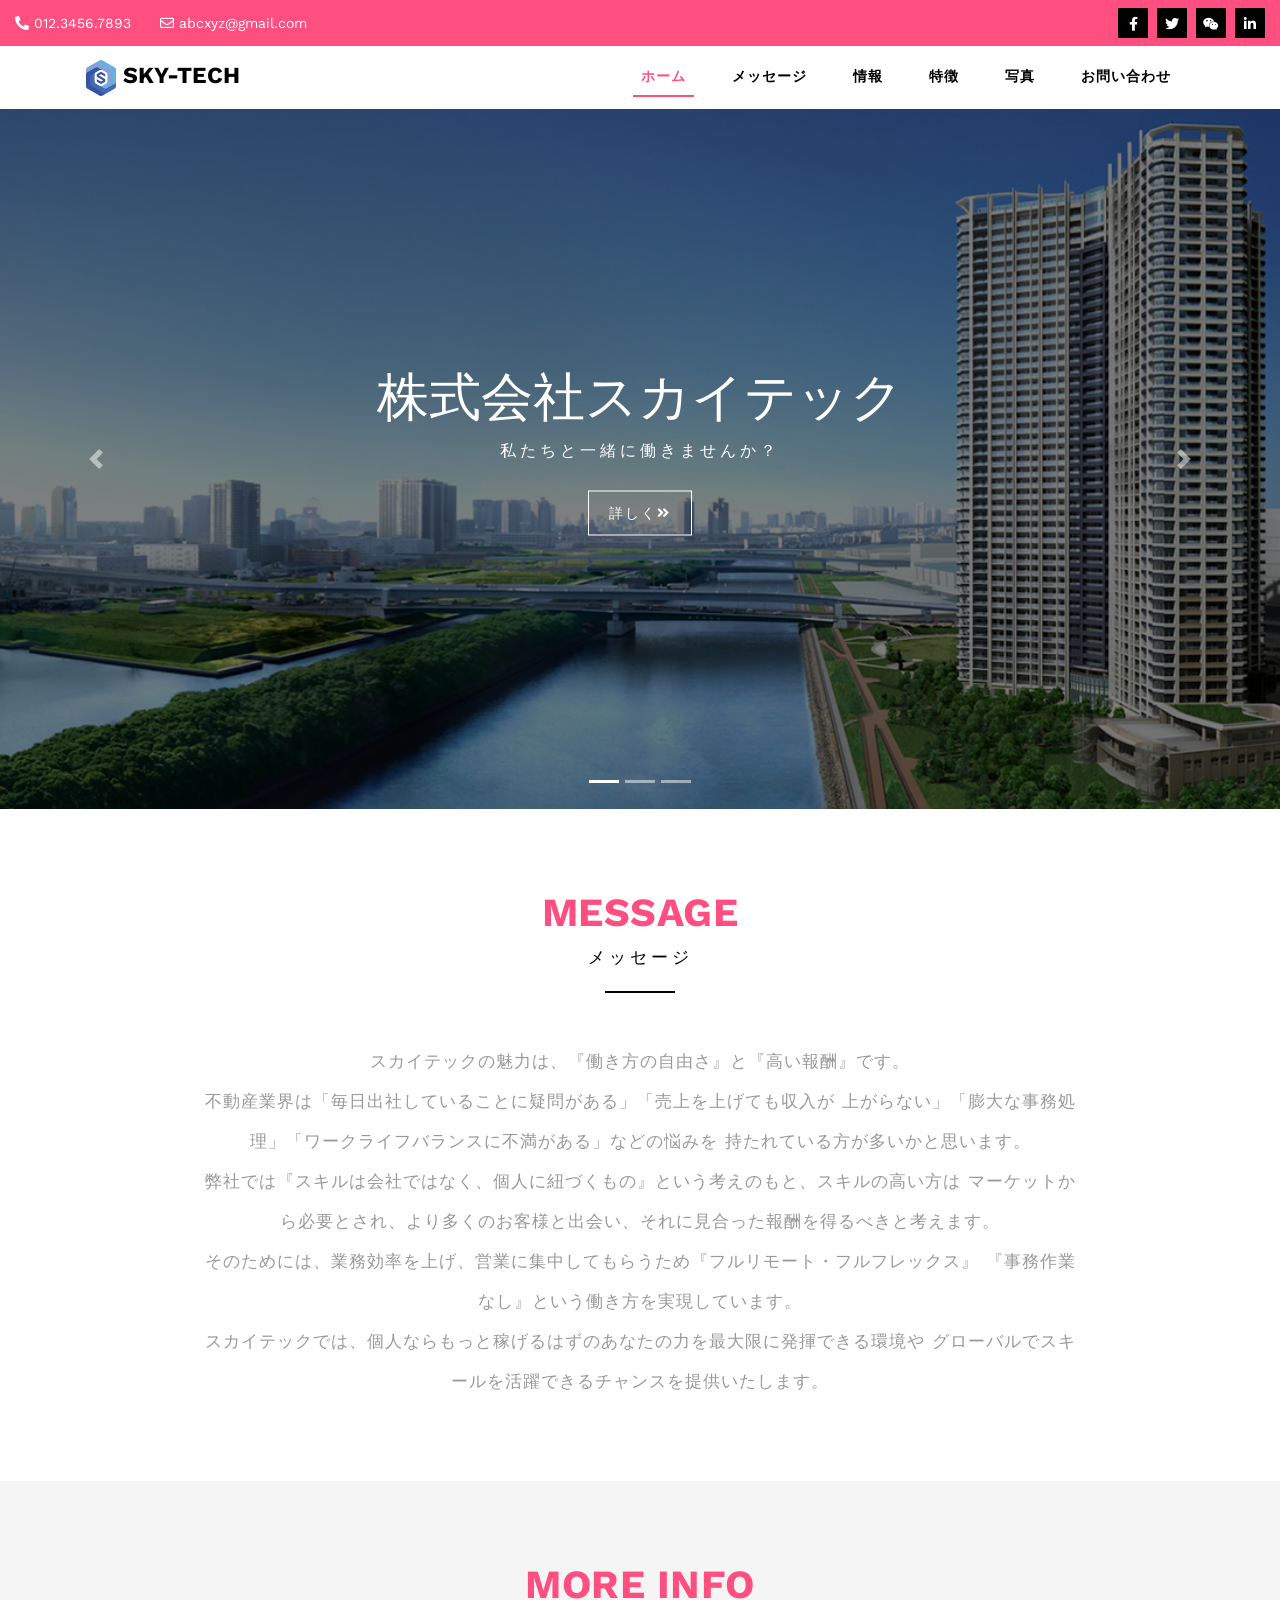
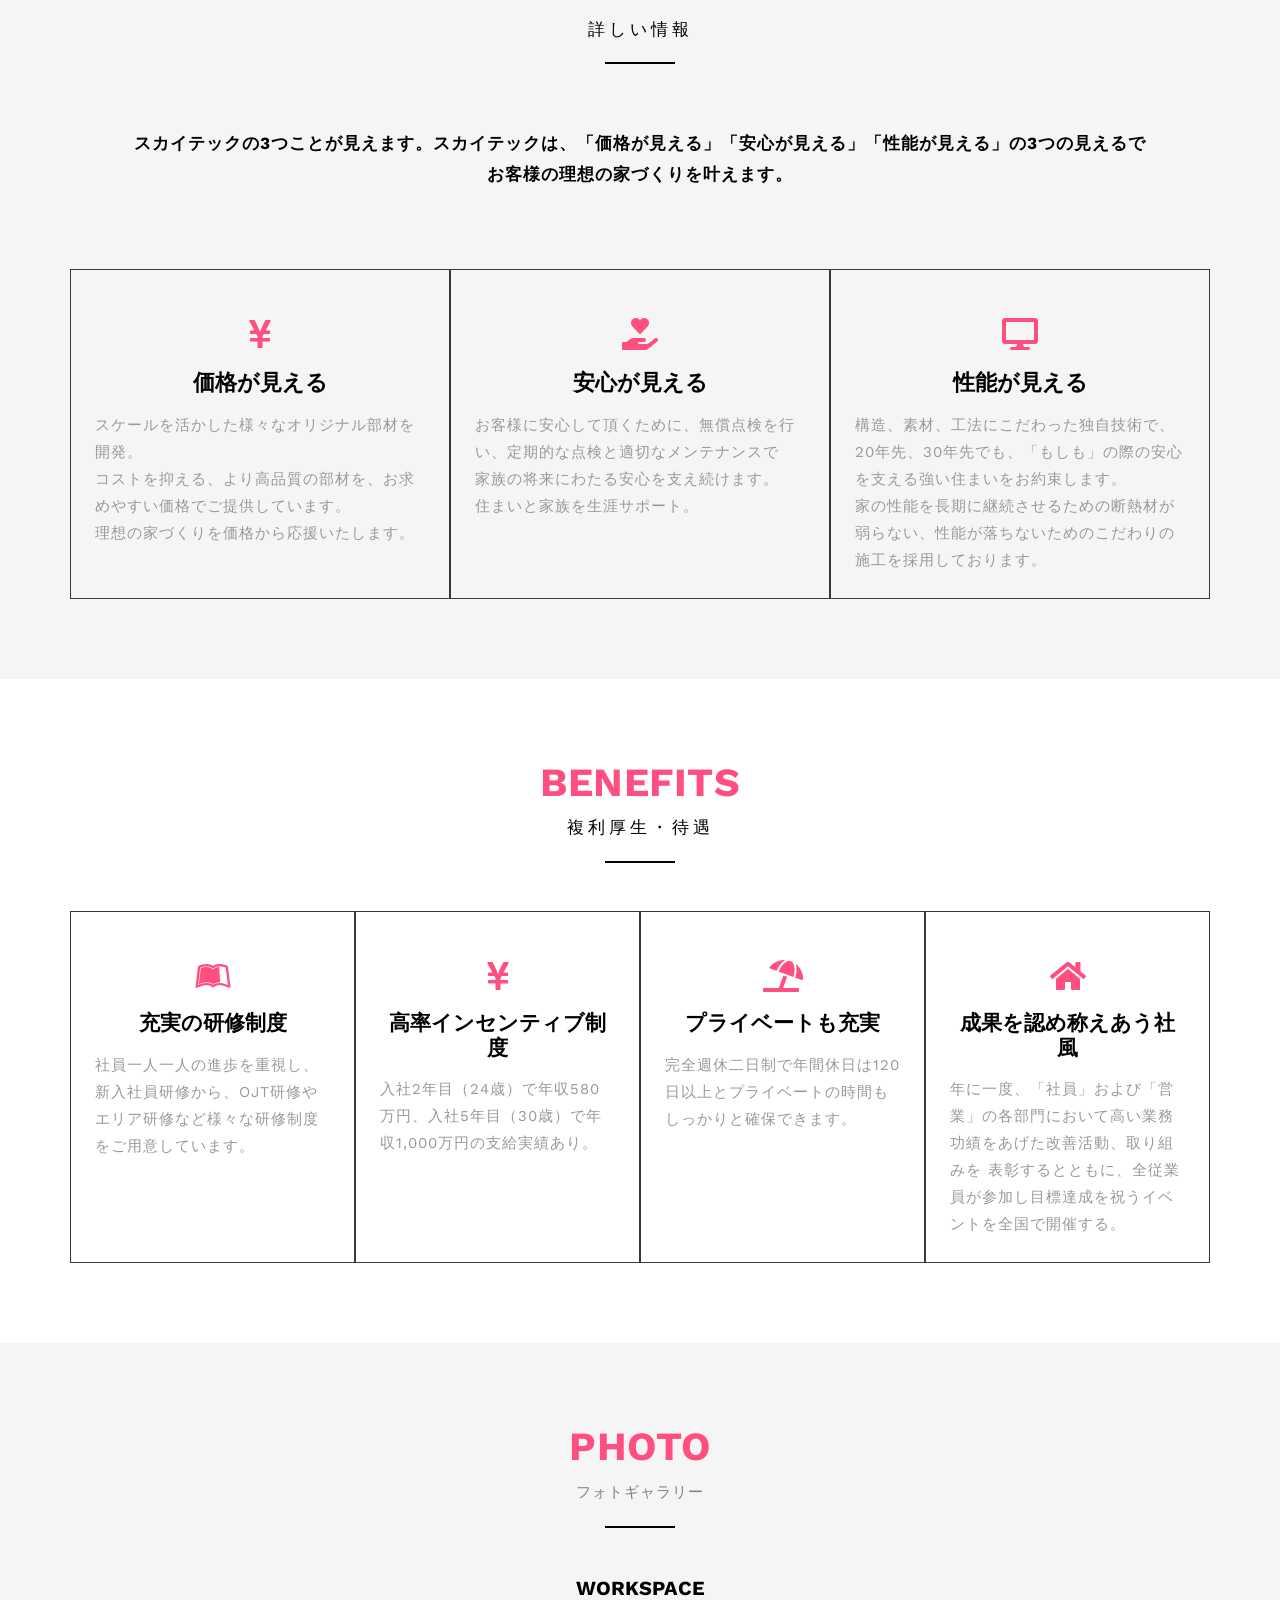
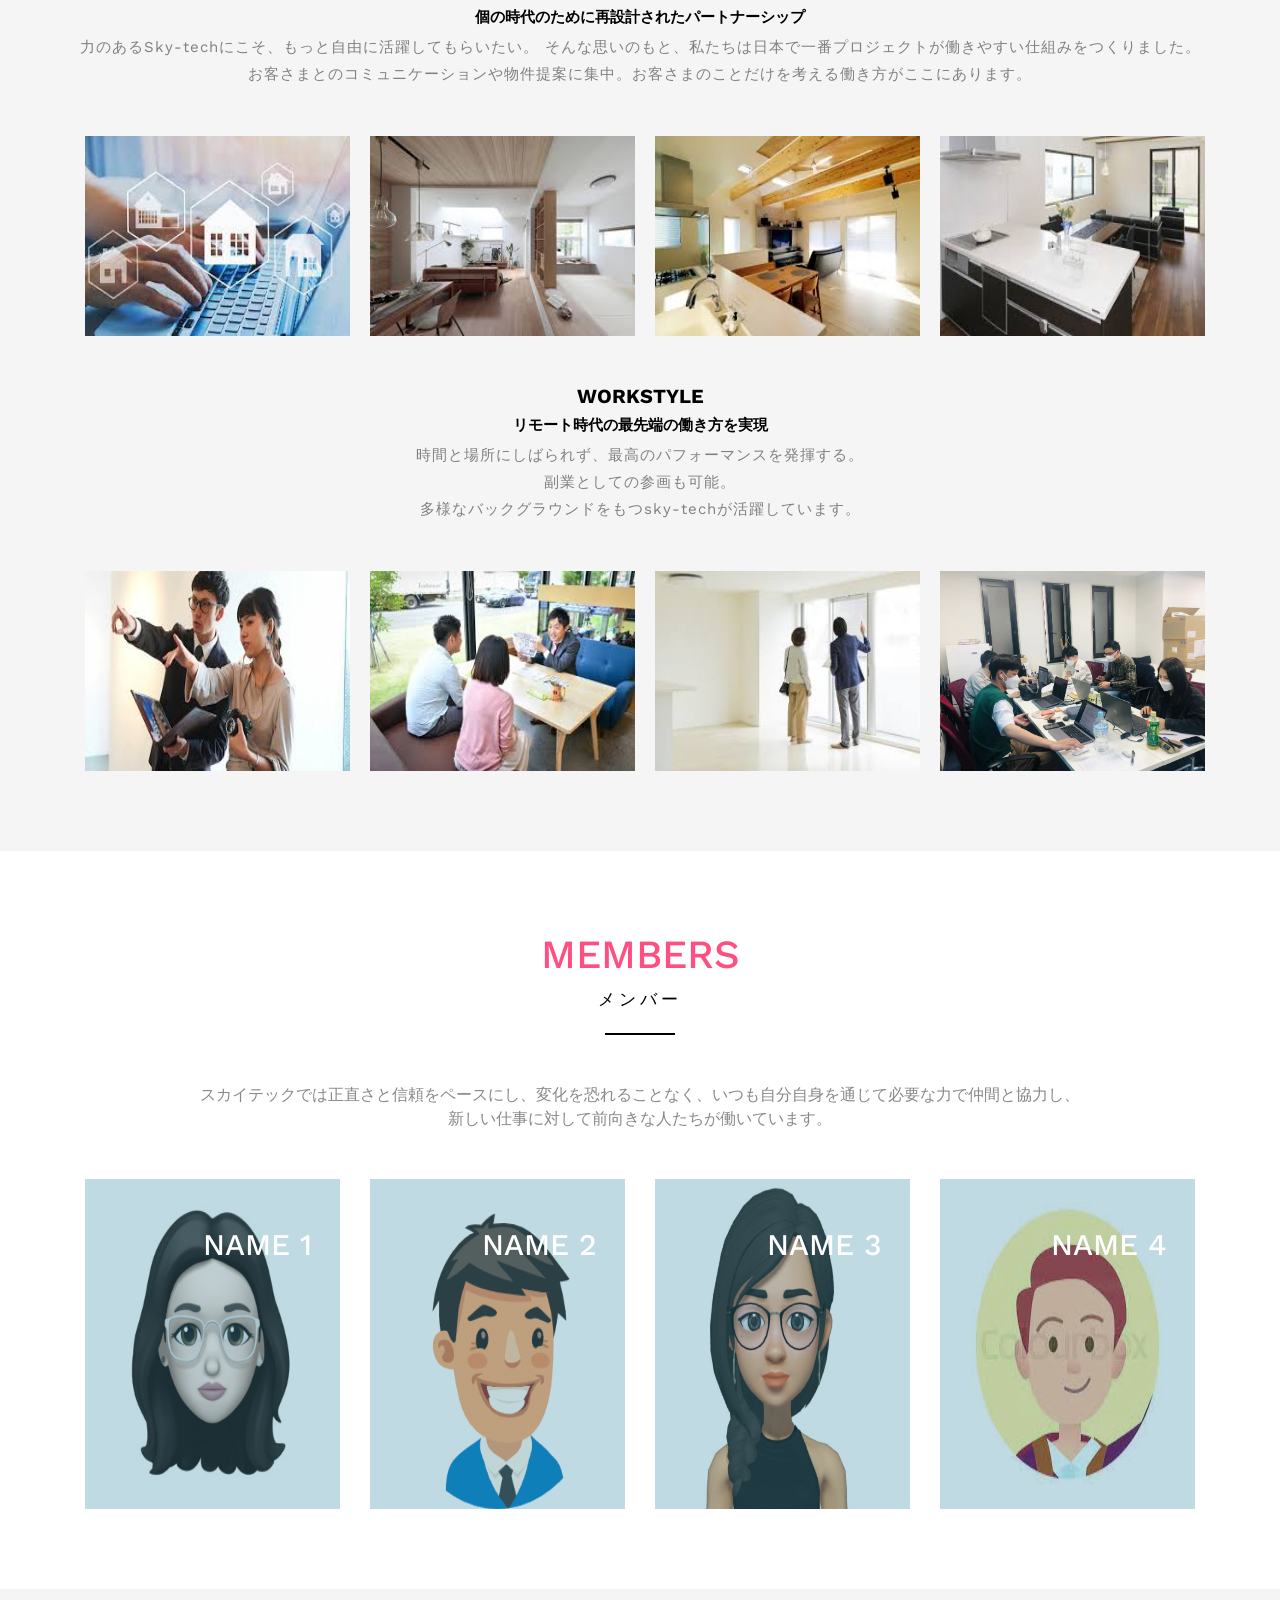
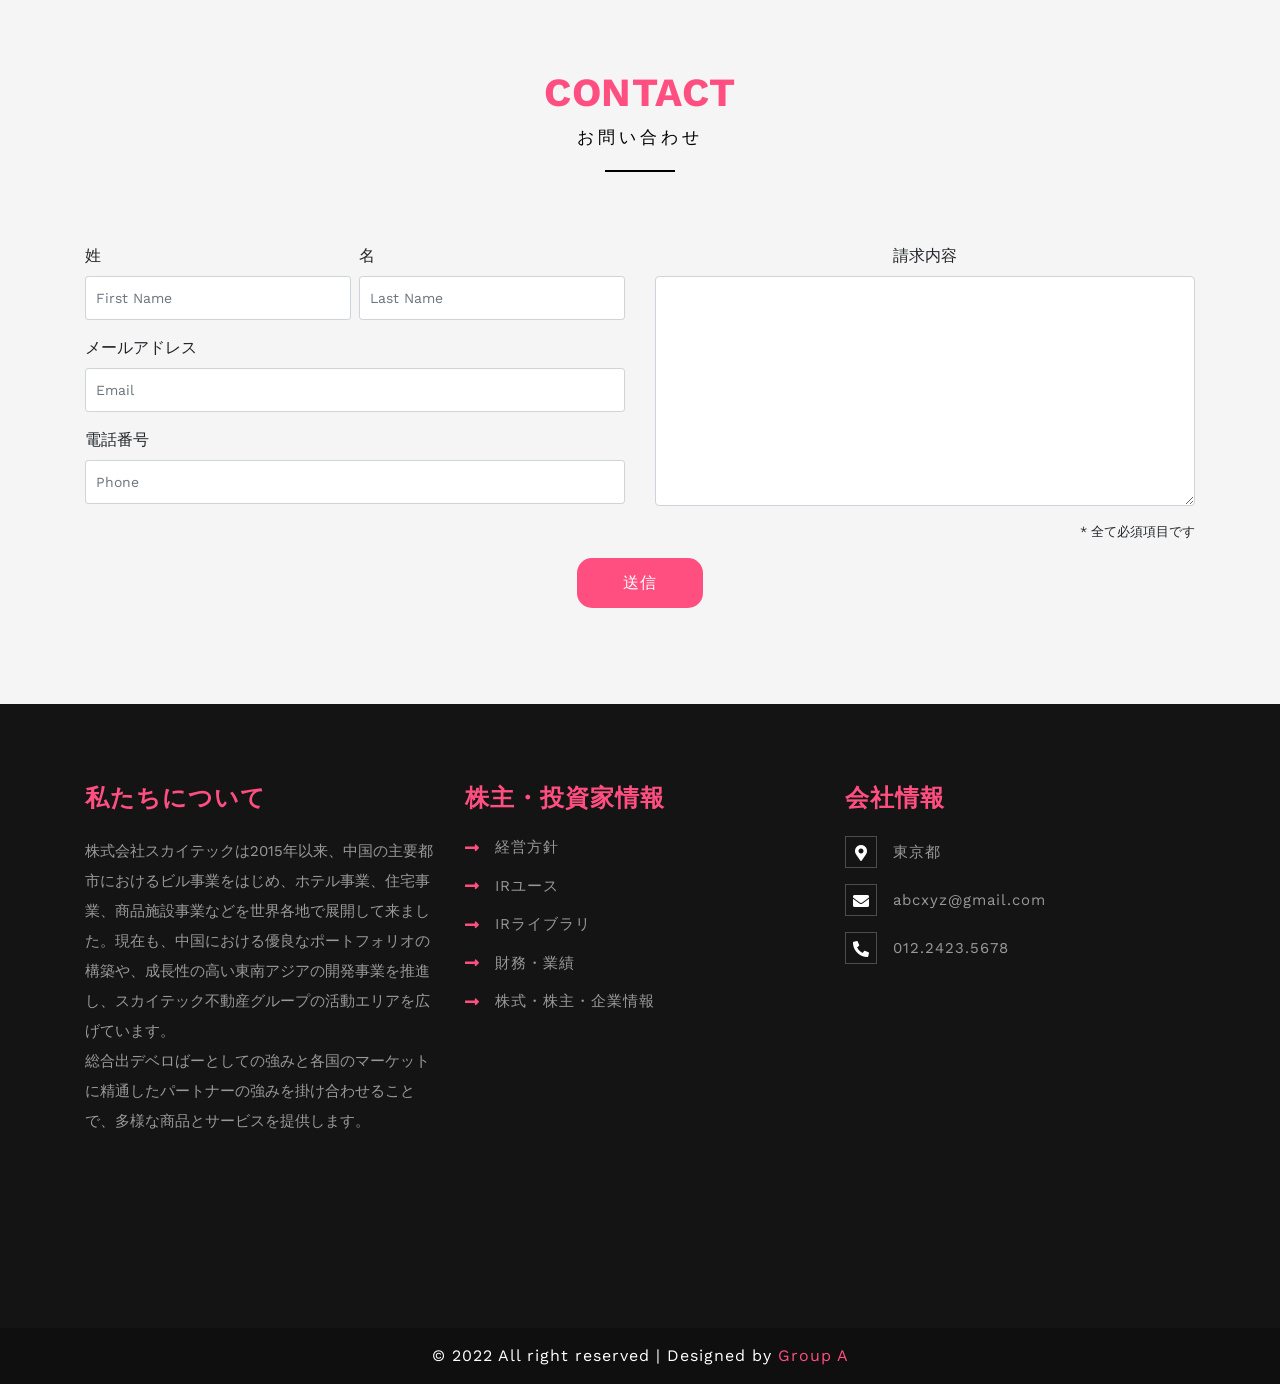
==== commit 26ba4965: "responsive" ====
--- a/index.html
+++ b/index.html
@@ -77,11 +77,11 @@
             <img src="img/lolo.png" alt="">
             <p class="mb-0"></i> SKY-TECH</p>
         </a>
-        <button class="navbar-toggler" type="button" data-toggle="collapse" data-target="#navSkytech"
+        <button class="navbar-toggler" type="button" data-toggle="collapse" data-target="#navSkytechFixed"
             aria-controls="navbarNavDropdown" aria-expanded="false" aria-label="Toggle navigation">
             <i class="fa fa-bars"></i>
         </button>
-        <div class="collapse navbar-collapse" id="navSkytech">
+        <div class="collapse navbar-collapse" id="navSkytechFixed">
             <ul class="navbar-nav ml-auto" id="mainNavFixed">
                 <li class="nav-item active">
                     <a class="nav-link" href="#">ホーム<span class="sr-only">(current)</span></a>
@@ -184,7 +184,7 @@
             <p>スカイテックの3つことが見えます。スカイテックは、「価格が見える」「安心が見える」「性能が見える」の3つの見えるでお客様の理想の家づくりを叶えます。</p>
             <div class="info__table container">
                 <div class="row">
-                    <div class="p-4 mb-4 mb-md-0 col-4 border border-dark wow fadeInLeft">
+                    <div class="p-4 mb-4 mb-md-0 col-12 col-lg-4 border border-dark wow fadeInLeft">
                         <div class="info__item">
                             <div class="info__icon mt-4">
                                 <i class="fa fa-yen-sign"></i>
@@ -194,7 +194,7 @@
                             </p>
                         </div>
                     </div>
-                    <div class="p-4 mb-4 mb-md-0 col-4 border border-dark wow fadeInUp">
+                    <div class="p-4 mb-4 mb-md-0 col-12 col-lg-4 border border-dark wow fadeInUp">
                         <div class="info__item">
                             <div class="info__icon mt-4">
                                 <i class="fa fa-hand-holding-heart"></i>
@@ -206,7 +206,7 @@
                         </div>
                     </div>
                     <br />
-                    <div class="p-4 mb-4 mb-md-0 col-4 border border-dark wow fadeInRight">
+                    <div class="p-4 mb-4 mb-md-0 col-12 col-lg-4 border border-dark wow fadeInRight">
                         <div class="info__item">
                             <div class="info__icon mt-4">
                                 <i class="fa fa-desktop"></i>
@@ -229,7 +229,7 @@
         </div>
         <div class="benefit__content container">
             <div class="row">
-                <div class="p-4 mb-4 mb-md-0 col-3 border border-dark wow bounceInUp" data-wow-delay="0s">
+                <div class="p-4 mb-4 mb-md-0 col-12 col-lg-3 border border-dark wow bounceInUp" data-wow-delay="0s">
                     <div class="benefit__item">
                         <div class="benefit__icon mt-4">
                             <i class="fab fa-leanpub"></i>
@@ -239,7 +239,7 @@
                     </div>
                 </div>
 
-                <div class="p-4 mb-4 mb-md-0 col-3 border border-dark wow bounceInUp" data-wow-delay="0.3s">
+                <div class="p-4 mb-4 mb-md-0 col-12 col-lg-3 border border-dark wow bounceInUp" data-wow-delay="0.3s">
                     <div class="benefit__item">
                         <div class="benefit__icon mt-4">
                             <i class="fa fa-yen-sign"></i>
@@ -248,7 +248,7 @@
                         <p>入社2年目（24歳）で年収580万円、入社5年目（30歳）で年収1,000万円の支給実績あり。</p>
                     </div>
                 </div>
-                <div class="p-4 mb-4 mb-md-0 col-3 border border-dark wow bounceInUp" data-wow-delay="0.6s">
+                <div class="p-4 mb-4 mb-md-0 col-12 col-lg-3 border border-dark wow bounceInUp" data-wow-delay="0.6s">
                     <div class="benefit__item">
                         <div class="benefit__icon mt-4">
                             <i class="fa fa-umbrella-beach"></i>
@@ -257,7 +257,7 @@
                         <p>完全週休二日制で年間休日は120日以上とプライベートの時間もしっかりと確保できます。</p>
                     </div>
                 </div>
-                <div class="p-4 mb-4 mb-md-0 col-3  border border-dark wow bounceInUp" data-wow-delay="0.9s">
+                <div class="p-4 mb-4 mb-md-0 col-12 col-lg-3 border border-dark wow bounceInUp" data-wow-delay="0.9s">
                     <div class="benefit__item">
                         <div class="benefit__icon mt-4">
                             <i class="fa fa-home"></i>
@@ -285,16 +285,16 @@
             お客さまとのコミュニケーションや物件提案に集中。お客さまのことだけを考える働き方がここにあります。</p>
         <div class="container mt-5">
             <div class="row">
-                <div class="col-3 photo__item wow fadeInLeftBig">
+                <div class="col-6 col-lg-3 photo__item wow fadeInLeftBig">
                     <img src="img/download.jpg" width="300" height="200" alt="">
                 </div>
-                <div class="col-3 photo__item wow fadeInLeftBig">
+                <div class="col-6 col-lg-3 photo__item wow fadeInLeftBig">
                     <img src="img/images1.jpg" width="300" height="200" alt="">
                 </div>
-                <div class="col-3 photo__item wow fadeInRightBig">
+                <div class="col-6 col-lg-3 photo__item wow fadeInRightBig">
                     <img src="img/images 4.jpg" width="300" height="200" alt="">
                 </div>
-                <div class="col-3 photo__item wow fadeInRightBig">
+                <div class="col-6 col-lg-3 photo__item wow fadeInRightBig">
                     <img src="img/images 6.jpg" width="300" height="200" alt="">
                 </div>
             </div>
@@ -306,16 +306,16 @@
             多様なバックグラウンドをもつsky-techが活躍しています。</p>
         <div class="container mt-5">
             <div class="row">
-                <div class="col-3 photo__item wow fadeInLeftBig">
+                <div class="col-6 col-lg-3 photo__item wow fadeInLeftBig">
                     <img src="img/images2.jpg" width="300" height="200" alt="">
                 </div>
-                <div class="col-3 photo__item wow fadeInLeftBig">
+                <div class="col-6 col-lg-3 photo__item wow fadeInLeftBig">
                     <img src="img/images3.jpg" width="300" height="200" alt="">
                 </div>
-                <div class="col-3 photo__item wow fadeInRightBig">
+                <div class="col-6 col-lg-3 photo__item wow fadeInRightBig">
                     <img src="img/images 5.jpg" width="300" height="200" alt="">
                 </div>
-                <div class="col-3 photo__item wow fadeInRightBig">
+                <div class="col-6 col-lg-3 photo__item wow fadeInRightBig">
                     <img src="img/We.jpg" width="300" height="200" alt="">
                 </div>
             </div>
@@ -331,7 +331,7 @@
         <p class="wow zoomIn">スカイテックでは正直さと信頼をペースにし、変化を恐れることなく、いつも自分自身を通じて必要な力で仲間と協力し、<br>新しい仕事に対して前向きな人たちが働いています。</p>
         <div class="container mt-5">
             <div class="row">
-                <div class="col-3 member__content wow fadeInUp" data-wow-delay="0s">
+                <div class="col-6 col-lg-3 member__content wow fadeInUp" data-wow-delay="0s">
                     <div class="col-12 member__item">
                         <img src="img/A1.jpg" alt="">
                         <figcaption class="member__overlay">
@@ -340,7 +340,7 @@
                         </figcaption>
                     </div>
                 </div>
-                <div class="col-3 member__content wow fadeInUp" data-wow-delay="0.3s">
+                <div class="col-6 col-lg-3 member__content wow fadeInUp" data-wow-delay="0.3s">
                     <div class="col-12 member__item">
                         <img src="img/A3.png" alt="">
                         <figcaption class="member__overlay">
@@ -349,7 +349,7 @@
                         </figcaption>
                     </div>
                 </div>
-                <div class="col-3 member__content wow fadeInUp" data-wow-delay="0.9s">
+                <div class="col-6 col-lg-3 member__content wow fadeInUp" data-wow-delay="0.9s">
                     <div class="col-12 member__item">
                         <img src="img/A2.jpg" alt="">
                         <figcaption class="member__overlay">
@@ -358,7 +358,7 @@
                         </figcaption>
                     </div>
                 </div>
-                <div class="col-3 member__content wow fadeInUp" data-wow-delay="1.2s">
+                <div class="col-6 col-lg-3 member__content wow fadeInUp" data-wow-delay="1.2s">
                     <div class="col-12 member__item">
                         <img src="img/A4.jpg" alt="">
                         <figcaption class="member__overlay">
--- a/css/main.css
+++ b/css/main.css
@@ -85,8 +85,8 @@
     opacity: 0;
 }
 
-#navSkytech{
-    height: 70px;
+#navSkytechFixed {
+    height: 60px;
 }
 
 /* NAVBAR */
@@ -106,11 +106,11 @@
     font-weight: 700;
 }
 
-#navSkytech .nav-item {
+.navSkytech .nav-item {
     margin: 0 15px;
 }
 
-#navSkytech .nav-item::after {
+.navSkytech .nav-item::after {
     content: "";
     width: 0;
     height: 2px;
@@ -119,26 +119,26 @@
     transition: all .5s;
 }
 
-#navSkytech .nav-item:hover::after {
+.navSkytech .nav-item:hover::after {
     width: 100%;
 }
 
-#navSkytech .nav-link {
+.navSkytech .nav-link {
     font-size: 14px;
     font-weight: bold;
     letter-spacing: 1px;
     transition: all .5s;
 }
 
-#navSkytech .nav-item:hover .nav-link {
-    color: #ff4f81;
-}
-
-#navSkytech .nav-item.active .nav-link {
-    color: #ff4f81;
-}
-
-#navSkytech .nav-item.active::after {
+.navSkytech .nav-item:hover .nav-link {
+    color: #ff4f81;
+}
+
+.navSkytech .nav-item.active .nav-link {
+    color: #ff4f81;
+}
+
+.navSkytech .nav-item.active::after {
     width: 100%;
 }
 
@@ -331,6 +331,7 @@
 .photo__item img {
     width: 100%;
     display: block;
+
 }
 
 .photo__item {
@@ -586,4 +587,52 @@
 .cd-top--is-visible {
     visibility: visible;
     opacity: 1;
+}
+
+/* RESPONSIVE */
+
+@media screen and (max-width:991.98px) {
+    .navSkytech .nav-link {
+        font-size: 1.1vw;
+    }
+
+    .member__content{
+        margin-bottom: 20px;
+    }
+    .photo__item img{
+        padding-bottom: 20px;
+    }
+    .message__item p{
+        font-size: 3vw;
+    }
+}
+
+@media screen and (max-width:767.98px) {
+    /* GLOBAL */
+    .heading h2 {
+        font-size: 7vw !important;
+    }
+
+    /* HEADER */
+    #navFixed {
+        display: none;
+    }
+
+    /* CAROUSEL */
+    #carousel-skytech {
+        height: 500px;
+    }
+    #carousel-skytech .carousel-caption h1 {
+        font-size: 6vw;
+    }
+
+    #carousel-skytech .carousel-caption p {
+        font-size: 3vw;
+    }
+}
+
+@media only screen and (max-width: 473px) {
+    .header__top {
+        font-size: 2vw;
+    }
 }
